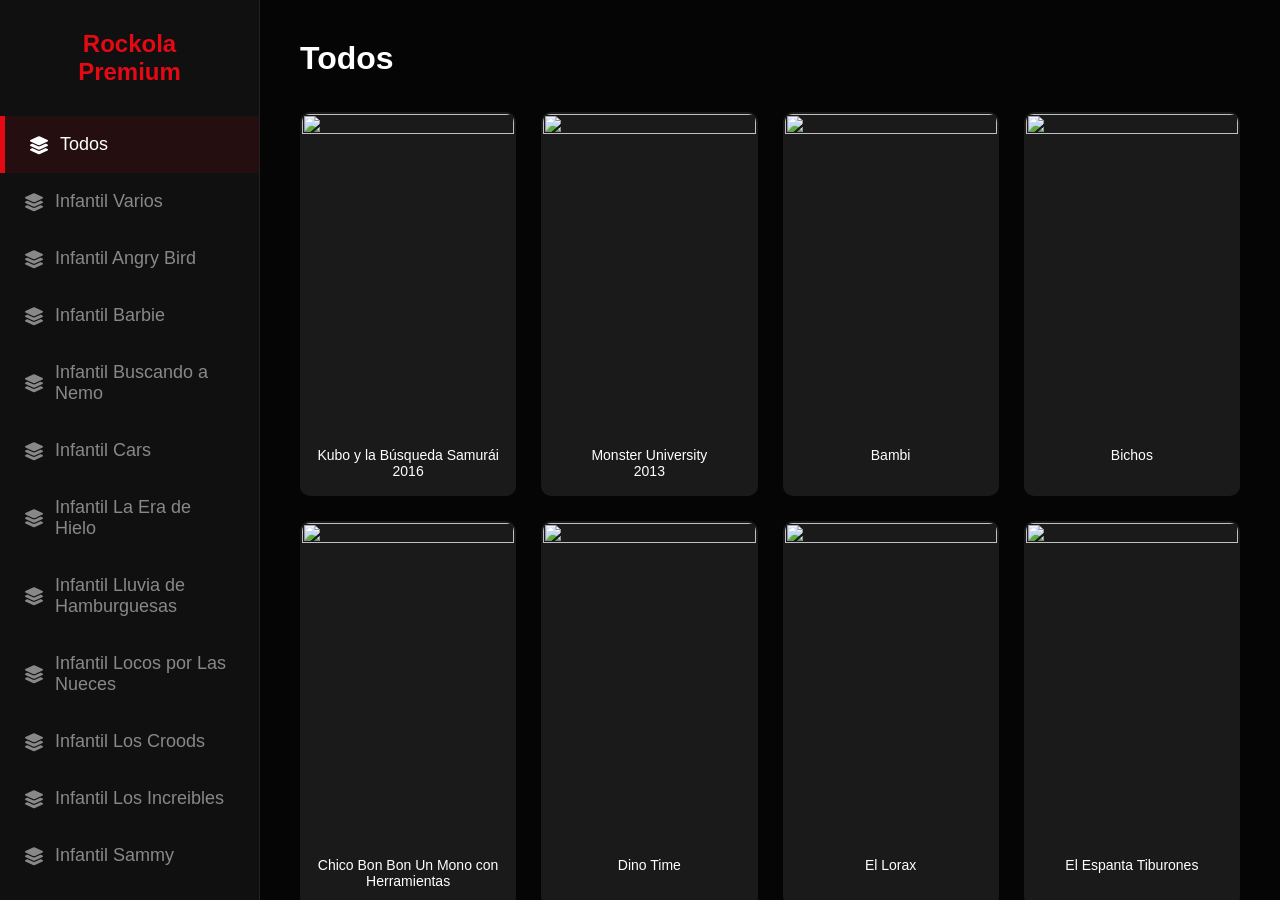
==== index11.html @ 55b669f0 "Add files via upload Se sube la version 11" ====
<!DOCTYPE html>
<html lang="es">
<head>
    <meta charset="UTF-8">
    <meta name="viewport" content="width=device-width, initial-scale=1.0">
    <title>Rockola Premium 2026</title>	
    <link rel="stylesheet" href="https://cdnjs.cloudflare.com/ajax/libs/font-awesome/6.0.0-beta3/css/all.min.css">
    <style>
        :root {
            --primary: #e50914;
            --bg: #050505;
            --sidebar-bg: #101010;
            --text: #ffffff;
        }

        * { margin: 0; padding: 0; box-sizing: border-box; font-family: 'Segoe UI', sans-serif; }
        body { background-color: var(--bg); color: var(--text); display: flex; overflow: hidden; }

        /* --- SIDEBAR --- */
        .sidebar {
            width: 260px; height: 100vh; background: var(--sidebar-bg);
            position: fixed; left: 0; top: 0; display: flex; flex-direction: column;
            border-right: 1px solid #222; overflow-y: auto; z-index: 10;
        }
        .logo { padding: 30px; font-size: 24px; font-weight: 900; color: var(--primary); text-align: center; }
        .categoria-item {
            padding: 18px 25px; cursor: pointer; color: #888; transition: 0.3s;
            display: flex; align-items: center; gap: 12px; font-size: 18px;
        }
        .categoria-item:hover, .categoria-item.activa {
            color: #fff; background: rgba(225, 9, 20, 0.1); border-left: 5px solid var(--primary);
        }

        /* --- MAIN --- */
        .main-content { margin-left: 260px; flex-grow: 1; padding: 40px; height: 100vh; overflow-y: auto; }
        .rejilla { display: grid; grid-template-columns: repeat(auto-fill, minmax(200px, 1fr)); gap: 25px; }
        .peli-card { 
            background: #1a1a1a; border-radius: 10px; overflow: hidden; 
            cursor: pointer; transition: 0.3s; border: 2px solid transparent;
        }
        .peli-card:hover { transform: scale(1.05); border-color: var(--primary); }
        .peli-card img { width: 100%; aspect-ratio: 2/3; object-fit: cover; }

        /* --- REPRODUCTOR --- */
        .reproductor-wrap {
            position: fixed; inset: 0; background: #000; z-index: 9999;
            display: none; justify-content: center; align-items: center;
        }
        #video-element { width: 100%; height: 100%; object-fit: contain; }

        /* Overlay de UI */
        .ui-overlay {
            position: absolute; inset: 0;
            background: linear-gradient(to top, rgba(0,0,0,0.8) 0%, transparent 40%, transparent 60%, rgba(0,0,0,0.6) 100%);
            opacity: 0; transition: opacity 0.5s ease; pointer-events: none;
        }
        .reproductor-wrap.show-ui .ui-overlay { opacity: 1; pointer-events: auto; }

        /* BOTONES UI */
        .btn-x {
            position: absolute; top: 40px; right: 50px;
            background: rgba(255,255,255,0.1); border: 2px solid rgba(255,255,255,0.4);
            color: white; width: 70px; height: 70px; border-radius: 50%;
            font-size: 30px; cursor: pointer; display: flex; align-items: center; justify-content: center;
        }
        .bottom-controls-bar { position: absolute; bottom: 40px; left: 50px; right: 50px; }
        .btn-play-pause { background: none; border: none; color: white; font-size: 60px; cursor: pointer; }
        .seek-bar { width: 100%; height: 10px; accent-color: var(--primary); cursor: pointer; }

        /* MENSAJE DE ERROR Y CARGA */
        #status-msg {
            position: absolute;
            background: rgba(0,0,0,0.8);
            padding: 20px 40px;
            border-radius: 10px;
            border: 2px solid var(--primary);
            color: white;
            font-size: 20px;
            text-align: center;
            display: none; /* Oculto por defecto */
            z-index: 10000;
        }
        .fa-spin { margin-bottom: 15px; display: block; font-size: 40px; color: var(--primary); }

        @media (max-width: 1024px) {
            .sidebar { width: 80px; }
            .sidebar span, .logo { display: none; }
            .main-content { margin-left: 80px; }
        }
    </style>
</head>
<body>

    <nav class="sidebar">
        <div class="logo">Rockola Premium</div>
        <ul id="menu-cats"></ul>
    </nav>

    <main class="main-content">
        <h1 id="seccion-txt" style="margin-bottom: 35px;">Películas</h1>
        <div class="rejilla" id="peli-grid"></div>
    </main>

    <div class="reproductor-wrap" id="player-box">
        <div id="status-msg">
            <i class="fas fa-spinner fa-spin" id="icon-status"></i>
            <span id="txt-status">Cargando película...</span>
        </div>

        <video id="video-element"></video>
        
        <div class="ui-overlay">
            <button class="btn-x" id="close-peli"><i class="fas fa-times"></i></button>
            <div class="bottom-controls-bar">
                <input type="range" class="seek-bar" id="seek-bar" value="0">
                <div style="display: flex; align-items: center; margin-top: 15px;">
                    <button class="btn-play-pause" id="master-play"><i class="fas fa-pause"></i></button>
                    <span id="peli-title-display" style="margin-left: 30px; font-size: 22px; opacity: 0.8;"></span>
                </div>
            </div>
        </div>
    </div>

    <script>
	
		const movies = [
		  { cat: 'Infantil Varios', title: 'Kubo y la Búsqueda Samurái<br>2016',
			thumb: 'https://m.media-amazon.com/images/M/MV5BZTY0NDEyNzAtODc5Yy00ZDhhLTgxMTctMjg4YTM3ZDhiYjY0XkEyXkFqcGc@._V1_.jpg', 
			url: 'https://archive.org/download/4ba-07df-84fb-131753bc-8c-4b-1a-235473ac-755c-51842e-0d-7c-9a-94334e-5face-29c-3/4ba07df84fb131753bc8c4b1a235473ac755c51842e0d7c9a94334e5face29c3.mp4'
		  }	
		 ,{ cat: 'Infantil Varios', title: 'Monster University<br>2013', 
			thumb: 'https://m.media-amazon.com/images/M/MV5BNzkxMzBhMDUtMmVmNy00MWEzLWIyYjItYmYzOGZlNDEyYWE1XkEyXkFqcGc@._V1_.jpg', 
			url: 'https://archive.org/download/5507f-7c-7c-144f-95f-280ae-07b-36e-67162-1080p_202507/5507f7c7c144f95f280ae07b36e67162-1080p.mp4'
		  }	 		
		 ,{ cat: 'Infantil Varios', title: 'Bambi', 
			thumb: 'https://blogger.googleusercontent.com/img/b/R29vZ2xl/AVvXsEjuuFcuDnPQiCfEwmRSSsdtOcFdI6-H6khZepIQL-f2fVMFEh8T0DlGR0RLMo-8aSKMmxAyQQAQEDT5Nc8uZ4qEIp20nOROwfPYbe1yOpPufOEzSBRsEU3JxPXlglLFOAT8dYIWS2SAmeGQk1yxESZiNiBL1TWJpNjGPJSJl2uoCPQD94NYT1Nmb_Ml/s1145/Bambi%201.jpg', 
			url: 'https://ia800400.us.archive.org/29/items/lluvia-de-hamburguesas-2_202306/BAMBI%201.mp4'
		  }	 
		 ,{ cat: 'Infantil Varios', title: 'Bichos', 
			thumb: 'https://m.media-amazon.com/images/M/MV5BMzRmZmZkZjctMmJiOS00MTFiLTg2YmUtY2E3ZjZiZjA2MzA0XkEyXkFqcGc@._V1_.jpg', 
			url: 'https://ia800400.us.archive.org/29/items/lluvia-de-hamburguesas-2_202306/BICHOS.mp4'
		  }	  
		 ,{ cat: 'Infantil Varios', title: 'Chico Bon Bon Un Mono con Herramientas', 
			thumb: 'https://m.media-amazon.com/images/M/MV5BMGJlOWFkMGItMWUzMi00ZjU1LWE3OWQtNjkzMDYwOTgzY2JmXkEyXkFqcGc@._V1_.jpg', 
			url: 'https://ia800400.us.archive.org/29/items/lluvia-de-hamburguesas-2_202306/CHICO%20BOM%20BOM.mp4'
		  }	  	  
		 ,{ cat: 'Infantil Varios', title: 'Dino Time', 
			thumb: 'https://m.media-amazon.com/images/M/MV5BMTYzOTM3NjY4MF5BMl5BanBnXkFtZTcwMzMzMDY2OA@@._V1_.jpg', 
			url: 'https://ia800400.us.archive.org/29/items/lluvia-de-hamburguesas-2_202306/DINO%20TIME.mp4'
		  }	  	  
		 ,{ cat: 'Infantil Varios', title: 'El Lorax', 
			thumb: 'https://m.media-amazon.com/images/M/MV5BYTRhYTBkNjgtOTVjNi00OTZmLWJlMWYtNWRkZDJiMmVmMDEwXkEyXkFqcGc@._V1_.jpg', 
			url: 'https://ia800400.us.archive.org/29/items/lluvia-de-hamburguesas-2_202306/EL%20LORAX.mp4'
		  }
		 ,{ cat: 'Infantil Varios', title: 'El Espanta Tiburones', 
			thumb: 'https://m.media-amazon.com/images/M/MV5BMTMxMjY0NzE2M15BMl5BanBnXkFtZTcwNTc3ODcyMw@@._V1_.jpg', 
			url: 'https://ia800400.us.archive.org/29/items/lluvia-de-hamburguesas-2_202306/ESPANTATIBURONES.mp4'
		  }	  	  
		 ,{ cat: 'Infantil Varios', title: 'Ferdinand', 
			thumb: 'https://m.media-amazon.com/images/M/MV5BMjI4Mjk0NzQwOF5BMl5BanBnXkFtZTgwNjg3MjI2MjI@._V1_.jpg', 
			url: 'https://ia800400.us.archive.org/29/items/lluvia-de-hamburguesas-2_202306/FERDINAND.mp4'
		  }	  	  
		 ,{ cat: 'Infantil Varios', title: 'Intensamente', 
			thumb: 'https://m.media-amazon.com/images/M/MV5BMTk4ZDdmMjYtNzE4Zi00NjhjLThkY2ItYTc4NDY5MzQzNWRkXkEyXkFqcGc@._V1_.jpg', 
			url: 'https://ia800400.us.archive.org/29/items/lluvia-de-hamburguesas-2_202306/INTENSAMENTE.mp4'
		  }	  	  
		 ,{ cat: 'Infantil Varios', title: 'Jorge El Curioso', 
			thumb: 'https://m.media-amazon.com/images/M/MV5BNmJlNjIxMjItODliMC00MjYzLWEyMGItZTA2MGM2YjgxMDlmXkEyXkFqcGc@._V1_.jpg', 
			url: 'https://ia800400.us.archive.org/29/items/lluvia-de-hamburguesas-2_202306/JORGE%20EL%20CURIOSO.mp4'
		  }	  	  
		 ,{ cat: 'Infantil Varios', title: 'Juego de Gemelas', 
			thumb: 'https://m.media-amazon.com/images/M/MV5BNDhiZTA1YTgtNmZkMi00ZWY5LTg3MzEtOTk0YzkxNDJjMWQ0XkEyXkFqcGc@._V1_.jpg', 
			url: 'https://ia800400.us.archive.org/29/items/lluvia-de-hamburguesas-2_202306/JUEGO%20DE%20GEMELAS.mp4'
		  }	  	  
		 ,{ cat: 'Infantil Varios', title: 'Klara Y El ladrón de Manzanas', 
			thumb: 'https://m.media-amazon.com/images/M/MV5BZmI0YTExNDItODVkOC00MjY2LTllMDEtYThlNzAzNDdkNGUyXkEyXkFqcGc@._V1_.jpg', 
			url: 'https://ia800400.us.archive.org/29/items/lluvia-de-hamburguesas-2_202306/KLARA%20LA%20VACA%20CUIDADORA%20DE%20MANZANAS.mp4'
		  }	  	
		 ,{ cat: 'Infantil Varios', title: 'La Familia del Futuro', 
			thumb: 'https://m.media-amazon.com/images/M/MV5BOTI0ZDkwYWUtNjQxOC00YTM1LTk3ODUtZDQ0YjhiYTI1ZDg1XkEyXkFqcGc@._V1_.jpg', 
			url: 'https://ia800400.us.archive.org/29/items/lluvia-de-hamburguesas-2_202306/LA%20FAMILIA%20DEL%20FUTURO.mp4'
		  }	  	  
		 ,{ cat: 'Infantil Varios', title: 'El Ritmo de la Selva', 
			thumb: 'https://m.media-amazon.com/images/M/MV5BODNhMWQ4ZTAtZDEzZi00YTdjLThkYzMtMTdhNzhkNWVkY2ZlXkEyXkFqcGc@._V1_.jpg', 
			url: 'https://ia800400.us.archive.org/29/items/lluvia-de-hamburguesas-2_202306/LA%20JUNGLA.mp4'
		  }
		 ,{ cat: 'Infantil Varios', title: 'La Vida Secreta de tus Mascotas',
			thumb: 'https://m.media-amazon.com/images/M/MV5BMjIzMzA1OTkzNV5BMl5BanBnXkFtZTgwODE3MjM4NzE@._V1_.jpg', 
			url: 'https://ia800400.us.archive.org/29/items/lluvia-de-hamburguesas-2_202306/LA%20VIDA%20SECRETA%20DE%20MIS%20MASCOTAS.mp4'
		  }	  	  
		 ,{ cat: 'Infantil Varios', title: 'Lejos del Arbol', 
			thumb: 'https://m.media-amazon.com/images/M/MV5BYTZlYjE0ODAtMGUwMy00N2EyLWFjZDUtODIzNDdmNWQ4ZWMyXkEyXkFqcGc@._V1_.jpg', 
			url: 'https://ia800400.us.archive.org/29/items/lluvia-de-hamburguesas-2_202306/LEJOS%20DEL%20ARBOL.mp4'
		  }	  	  
		 ,{ cat: 'Infantil Varios', title: 'Los Tipos Malos', 
			thumb: 'https://m.media-amazon.com/images/M/MV5BMWMxZGY3OTMtMmJhNy00YWM0LTg4Y2EtMDI2MDM5Mjk5NzgwXkEyXkFqcGc@._V1_.jpg', 
			url: 'https://ia800400.us.archive.org/29/items/lluvia-de-hamburguesas-2_202306/LOS%20TIPOS%20MALOS.mp4'
		  }	  	  
		 ,{ cat: 'Infantil Varios', title: 'Norman del Norte', 
			thumb: 'https://m.media-amazon.com/images/M/MV5BNTFmNWNjZjAtNTE4Mi00YTZlLTk1NGMtMTUwY2EwYWI5NGYyXkEyXkFqcGc@._V1_.jpg', 
			url: 'https://ia800400.us.archive.org/29/items/lluvia-de-hamburguesas-2_202306/NORM%20DEL%20NORTE.mp4'
		  }	  	  
		 ,{ cat: 'Infantil Varios', title: 'Ozzy Rapido y Peludo', 
			thumb: 'https://m.media-amazon.com/images/M/MV5BZjkyNzlmNDctODBiMy00MDhmLTlmYTktZjI3MzZmNjYzODhmXkEyXkFqcGc@._V1_.jpg', 
			url: 'https://ia800400.us.archive.org/29/items/lluvia-de-hamburguesas-2_202306/OZZY%20RAPIDO%20Y%20PELUDO.mp4'
		  }	  	  
		 ,{ cat: 'Infantil Varios', title: 'Pajaritos a Volar', 
			thumb: 'https://m.media-amazon.com/images/M/MV5BMDMyODMyMTQtMDdlZi00N2YyLWJiNzUtMTQwMzZjZThiNDBiXkEyXkFqcGc@._V1_.jpg', 
			url: 'https://ia800400.us.archive.org/29/items/lluvia-de-hamburguesas-2_202306/PAJARITOS%20A%20VOLAR.mp4'
		  }	  	  
		 ,{ cat: 'Infantil Varios', title: 'Patos!', 
			thumb: 'https://m.media-amazon.com/images/M/MV5BMDBhNGQwN2UtZDI4NS00ZjFjLWE5NTEtOGRmYzVlNjUyNDMzXkEyXkFqcGc@._V1_.jpg', 
			url: 'https://ia800400.us.archive.org/29/items/lluvia-de-hamburguesas-2_202306/PATO%20PATO%20GANZO.mp4'
		  }	  	  
		 ,{ cat: 'Infantil Varios', title: 'Ratatoiulle', 
			thumb: 'https://m.media-amazon.com/images/M/MV5BMTMzODU0NTkxMF5BMl5BanBnXkFtZTcwMjQ4MzMzMw@@._V1_.jpg', 
			url: 'https://ia800400.us.archive.org/29/items/lluvia-de-hamburguesas-2_202306/RATATOIULLE.mp4'
		  }	 
		 ,{ cat: 'Infantil Varios', title: 'Goofy La Pelicula', 
			thumb: 'https://m.media-amazon.com/images/M/MV5BYzdlNGIwOGItMTA2Zi00MTQ3LTkxMTctYmNjZjZlMjQ5MjRjXkEyXkFqcGc@._V1_.jpg', 
			url: 'https://archive.org/download/2074-goofy-la-pelicula-1995-d-s-spa-eng-v_20240418/2074-Goofy%20La%20Pelicula%20%281995%29%20D%20S%20spa%20eng%20v.mkv'
		  }	  
		 ,{ cat: 'Infantil Varios', title: 'Ricky Ricón', 
			thumb: 'https://m.media-amazon.com/images/M/MV5BOTQxMmE0YWQtYjk3OS00ZmFmLWFjMWUtMDJhZDY0ZDViNGIxXkEyXkFqcGc@._V1_.jpg', 
			url: 'https://archive.org/download/ricky-ricon-1994/Ricky%20Ric%C3%B3n%20%281994%29.mp4'
		  }
		 ,{ cat: 'Infantil Varios', title: 'Cigüeñas',
			thumb: 'https://m.media-amazon.com/images/M/MV5BZjQyMjYzNDQtM2RiZi00ZGE0LThkZWEtYzQyMzc0YTdjNDljXkEyXkFqcGc@._V1_.jpg', 
			url: 'https://archive.org/download/00070_202211/00070.mp4'
		  }	  	  
		 ,{ cat: 'Infantil Varios', title: 'La Oveja Shaun - El Cordero', 
			thumb: 'https://m.media-amazon.com/images/M/MV5BZmYxYWRmODAtMWEzNC00MTAxLTkyN2EtMTM1YmE2YzAwNmQxXkEyXkFqcGc@._V1_.jpg', 
			url: 'https://archive.org/download/shaun-en-el-espacio-farmageddon-2019/La%20oveja%20Shaun%20-%20El%20Cordero%20%282015%29.mp4'
		  }	  	  
		 ,{ cat: 'Infantil Varios', title: 'Las Aventuras de Peabody y Sherman', 
			thumb: 'https://m.media-amazon.com/images/M/MV5BZWMyODZlZTktNWE0Ny00YzUzLWFkOTQtZjFjYjA5ZWMyZmU0XkEyXkFqcGc@._V1_.jpg', 
			url: 'https://archive.org/download/00993_20221121/00993.mp4'
		  }	  
		 ,{ cat: 'Infantil Varios', title: 'Una Ratoncita Valiente', 
			thumb: 'https://m.media-amazon.com/images/M/MV5BNzFjYzgxYmItYmI1OC00NWM5LWFmYWEtNDRiYmZiN2U4MzZhXkEyXkFqcGc@._V1_.jpg', 
			url: 'https://archive.org/download/la-ratoncita-valiente-1982-espanol-latino/La%20Ratoncita%20Valiente%20%281982%29%20Espa%C3%B1ol%20Latino.mp4'
		  }
			,{ cat: 'Infantil Varios', title: 'UP Una Aventura de Altura', 
			thumb: 'https://m.media-amazon.com/images/M/MV5BNmI1ZTc5MWMtMDYyOS00ZDc2LTkzOTAtNjQ4NWIxNjYyNDgzXkEyXkFqcGc@._V1_.jpg', 
			url: 'https://ia800400.us.archive.org/29/items/lluvia-de-hamburguesas-2_202306/UP-%20UNA%20AVENTURA%20DE%20ALTURA.mp4'
		  }	  	  
			,{ cat: 'Infantil Varios', title: 'Vacas Vaqueras', 
			thumb: 'https://m.media-amazon.com/images/M/MV5BOTkzNDNmNDktNjAwOS00NmI5LWJkM2YtODYyMjE4ZTcwODQ2XkEyXkFqcGc@._V1_.jpg', 
			url: 'https://ia800400.us.archive.org/29/items/lluvia-de-hamburguesas-2_202306/VACAS%20VAQUERAS.mp4'
		  }	  	  
			 ,{ cat: 'Infantil Varios', title: 'Zootopia', 
			thumb: 'https://m.media-amazon.com/images/M/MV5BMGNjNDRhOTctZjU2OS00ODBkLWFkZWEtMjI4ZWQ4MTllMTFiXkEyXkFqcGc@._V1_.jpg', 
			url: 'https://ia800400.us.archive.org/29/items/lluvia-de-hamburguesas-2_202306/ZOOTOPIA.mp4'
		  }
		 ,{ cat: 'Infantil Varios', title: 'El Libro de la Vida', 
			thumb: 'https://m.media-amazon.com/images/M/MV5BODM1OTRjYjktZjU5Zi00M2Y2LTgxZTctODEwMzAyZDdmNTBjXkEyXkFqcGc@._V1_.jpg', 
			url: 'https://archive.org/download/el-libro-de-la-vida_202205/El%20Libro%20de%20la%20Vida.mp4'
		  }	  
		 ,{ cat: 'Infantil Varios', title: 'Street Fighter Alpha', 
			thumb: 'https://m.media-amazon.com/images/M/MV5BMTg0MjIyODIxNF5BMl5BanBnXkFtZTcwMTQ1OTAzMQ@@._V1_.jpg', 
			url: 'https://archive.org/download/sfa-1/SFA1.mp4'
		  }	  
		 ,{ cat: 'Infantil Varios', title: 'Street Fighter II: The Animated Movie', 
			thumb: 'https://m.media-amazon.com/images/M/MV5BMTVmY2I1YjctMDMwMS00OWFmLWFiNDktMTk2ZDljZDIzYTg4XkEyXkFqcGc@._V1_.jpg', 
			url: 'https://archive.org/download/street-fighter-2_202404/1_5096039436131500955.mp4'
		  }	  
		 ,{ cat: 'Infantil Varios', title: 'Minion Nace un Villano', 
			thumb: 'https://m.media-amazon.com/images/M/MV5BNjU2OTc3NjMtNzcxYi00ODAwLWFkZTAtNzQyMzkzMTgzYzI4XkEyXkFqcGc@._V1_.jpg', 
			url: 'https://archive.org/download/minions.-nace.-un.-villano.-1080p.-dual-latino._202401/Minions.%20Nace.Un.Villano.1080p.Dual-Latino..mp4'
		  }
		 ,{ cat: 'Infantil Varios', title: 'Megamente',
			thumb: 'https://m.media-amazon.com/images/M/MV5BMTE2YzI0ZmQtZGNiMC00NjY2LTg3ODktNDFlOTc4MmJjOGFjXkEyXkFqcGc@._V1_.jpg',
			url: 'https://archive.org/download/megamente_2010_1080p/Megamente.2010.1080p.mkv'
		 }
		  
		 ,{ cat: 'Infantil Angry Bird', title: 'Angry Bird 1', 
			thumb: 'https://m.media-amazon.com/images/M/MV5BNjRlNmIxN2ItMDE4NS00NTM2LTllNTEtNzAwZTIzZmE0YzA2XkEyXkFqcGc@._V1_.jpg', 
			url: 'https://ia800400.us.archive.org/29/items/lluvia-de-hamburguesas-2_202306/ANGRY%20BIRDS%201.mp4' 
		  }
		 ,{ cat: 'Infantil Angry Bird', title: 'Angry Bird 2', 
			thumb: 'https://m.media-amazon.com/images/M/MV5BMzJmZTY2ZTktZDVlYy00Y2VjLWJiZjMtMmUzZDVhOGU4NjdiXkEyXkFqcGc@._V1_.jpg', 
			url: 'https://ia800400.us.archive.org/29/items/lluvia-de-hamburguesas-2_202306/ANGRY%20BIRDS%202.mp4' 
		  }
		 ,{ cat: 'Infantil Barbie', title: 'Barbie Cascanueces', 
			thumb: 'https://m.media-amazon.com/images/M/MV5BZTE0OWE5ZTctM2U2YS00MWQyLWFkODAtMjI3Mzg0MWY3ZmQ5XkEyXkFqcGc@._V1_.jpg', 
			url: 'https://ia800400.us.archive.org/29/items/lluvia-de-hamburguesas-2_202306/BARBIE%20CASCANUECES.mp4'
		  }	  	  
		 ,{ cat: 'Infantil Barbie', title: 'Barbie En Busca de Perritos', 
			thumb: 'https://m.media-amazon.com/images/M/MV5BYTgyNGYwMTUtY2I5OC00YTUwLWEwZjctN2ZmZjliODg5Yzc1XkEyXkFqcGc@._V1_.jpg', 
			url: 'https://ia800400.us.archive.org/29/items/lluvia-de-hamburguesas-2_202306/BARBIE%20EN%20BUSCA%20DE%20PERRITOS.mp4'
		  }	  
		 ,{ cat: 'Infantil Barbie', title: 'Barbie Escuela de Princesas', 
			thumb: 'https://m.media-amazon.com/images/M/MV5BMmM5MjNjNzUtZDdlMC00MDU4LWE3MjEtN2EyYWU4ZWUxZTgyXkEyXkFqcGc@._V1_.jpg', 
			url: 'https://ia800400.us.archive.org/29/items/lluvia-de-hamburguesas-2_202306/BARBIE%20ESCUELA%20DE%20PRINCESAS.mp4'
		  }	  	  
		 ,{ cat: 'Infantil Barbie', title: 'Barbie Princesa y la Plebeya', 
			thumb: 'https://m.media-amazon.com/images/M/MV5BYjQxYjg4NTktZDQ2Mi00YTZhLTlkMDAtMGYyNGIxNjRjZTg0XkEyXkFqcGc@._V1_.jpg', 
			url: 'https://ia800400.us.archive.org/29/items/lluvia-de-hamburguesas-2_202306/BARBIE%20LA%20PRINCESA%20Y%20LA%20PLEBEYA.mp4'
		  }	  	  
		 ,{ cat: 'Infantil Barbie', title: 'Barbie Princesa de las Islas', 
			thumb: 'https://m.media-amazon.com/images/M/MV5BZDljMjhlOTAtM2NmMC00OThmLTk3OTItYmE1NDM3ZDJlMzQxXkEyXkFqcGc@._V1_.jpg', 
			url: 'https://ia800400.us.archive.org/29/items/lluvia-de-hamburguesas-2_202306/BARBIE%20PRINCESA%20DE%20LAS%20ISLAS.mp4'
		  }	  	  
		 ,{ cat: 'Infantil Barbie', title: 'Barbie Pulgarcita', 
			thumb: 'https://m.media-amazon.com/images/M/MV5BNDdjYWQxYzgtOWNhNS00ODhjLWI5ZjAtOGRkNTliMzBmYzZkXkEyXkFqcGc@._V1_.jpg', 
			url: 'https://ia800400.us.archive.org/29/items/lluvia-de-hamburguesas-2_202306/BARBIE%20PULGARCITA.mp4'
		  }	  	  
		 ,{ cat: 'Infantil Barbie', title: 'Barbie El Secreto de las Hadas', 
			thumb: 'https://m.media-amazon.com/images/M/MV5BZjM1NjI1ZTUtYzRkOC00NDE1LTgxZmUtMTgxYTYxMjJhMDZkXkEyXkFqcGc@._V1_.jpg', 
			url: 'https://ia800400.us.archive.org/29/items/lluvia-de-hamburguesas-2_202306/BARBIE%20SECRETO%20DE%20LAS%20HADAS.mp4'
		  }	  	  
		 ,{ cat: 'Infantil Barbie', title: 'Barbie Las Tres Mosqueteras', 
			thumb: 'https://m.media-amazon.com/images/M/MV5BYWQ4MjVhZmYtZGM2OS00Yjg1LWJlZWUtZjUwYzliMzI1M2ZiXkEyXkFqcGc@._V1_.jpg', 
			url: 'https://ia800400.us.archive.org/29/items/lluvia-de-hamburguesas-2_202306/BARBIE%20TRES%20MOSQUETERAS.mp4'
		  }	  	  
		 ,{ cat: 'Infantil Barbie', title: 'Barbie Una Aventura Espacial', 
			thumb: 'https://m.media-amazon.com/images/M/MV5BMjI3NDUyYmMtODNjMS00MGU5LTk5MTktNTY5NmIzMzA4MjIwXkEyXkFqcGc@._V1_.jpg', 
			url: 'https://ia800400.us.archive.org/29/items/lluvia-de-hamburguesas-2_202306/BARBIE%20UN%20AVENTURA%20ESPACIAL.mp4'
		  }	  	  
		 ,{ cat: 'Infantil Barbie', title: 'Barbie Una Aventura de Caballos', 
			thumb: 'https://m.media-amazon.com/images/M/MV5BMWJhYjRkYjMtMTUxNC00NmYyLTk3NDgtY2ZhNDg0NDYxYmUxXkEyXkFqcGc@._V1_.jpg', 
			url: 'https://ia800400.us.archive.org/29/items/lluvia-de-hamburguesas-2_202306/BARBIE%20UNA%20AVENTURA%20DE%20CABALLOS.mp4'
		  }	  	  
		 ,{ cat: 'Infantil Barbie', title: 'Barbie Y las Doce Princesas Bailarinas', 
			thumb: 'https://m.media-amazon.com/images/M/MV5BMmVkNDNiMmUtYzU0NS00ODdhLThmMGItMDEwMjUzNWNlMTY1XkEyXkFqcGc@._V1_.jpg', 
			url: 'https://ia800400.us.archive.org/29/items/lluvia-de-hamburguesas-2_202306/BARBIE%20Y%20LAS%20DOCE%20PRINCESAS%20BAILARINAS.mp4'
		  }	  	  	  
		 ,{ cat: 'Infantil Buscando a Nemo', title: 'Buscando a Nemo', 
			thumb: 'https://m.media-amazon.com/images/M/MV5BMTFiMjA0NjAtZTEwYS00MWRiLWI3MGEtMDlkZGY1MDQ4NjhiXkEyXkFqcGc@._V1_.jpg', 
			url: 'https://ia800400.us.archive.org/29/items/lluvia-de-hamburguesas-2_202306/BUSCANDO%20A%20NEMO.mp4'
		  }	  	  
		 ,{ cat: 'Infantil Buscando a Nemo', title: 'Buscando a Dory', 
			thumb: 'https://m.media-amazon.com/images/M/MV5BOTc3ZjNkMjctOTY4Zi00MjM3LWJjZTktMGRkYTFlYTMxY2MyXkEyXkFqcGc@._V1_.jpg', 
			url: 'https://ia800400.us.archive.org/29/items/lluvia-de-hamburguesas-2_202306/BUSCANDO%20A%20DORY.mp4'
		  }	  	  	  
		//     ,{ cat: 'Infantil Cars', title: 'Cars 1', 
		//		thumb: 'https://m.media-amazon.com/images/M/MV5BMTg5NzY0MzA2MV5BMl5BanBnXkFtZTYwNDc3NTc2._V1_.jpg', 
		//		url: ''
		//	  }
		 ,{ cat: 'Infantil Cars', title: 'Cars 2', 
			thumb: 'https://m.media-amazon.com/images/M/MV5BMTUzNTc3MTU3M15BMl5BanBnXkFtZTcwMzIxNTc3NA@@._V1_.jpg', 
			url: 'https://ia800400.us.archive.org/29/items/lluvia-de-hamburguesas-2_202306/CARS%202.mp4'
		  }
		 ,{ cat: 'Infantil Cars', title: 'Cars 3', 
			thumb: 'https://m.media-amazon.com/images/M/MV5BZTEyMTJjMzUtYTcyOC00OGVhLWE4YWUtYzM3YWM1Y2JiMzQzXkEyXkFqcGc@._V1_.jpg', 
			url: 'https://ia800400.us.archive.org/29/items/lluvia-de-hamburguesas-2_202306/CARS%203.mp4'
		  }	  	  
		 ,{ cat: 'Infantil La Era de Hielo', title: 'La Era de Hielo 1', 
			thumb: 'https://m.media-amazon.com/images/M/MV5BZTQ4OWZlOWMtYmZlMS00ZjlmLTk4NzAtMGFlYmQxNjRmMDVkXkEyXkFqcGc@._V1_.jpg', 
			url: 'https://ia800400.us.archive.org/29/items/lluvia-de-hamburguesas-2_202306/LA%20ERA%20DE%20HIELO%201.mp4'
		  }	  	  
		 ,{ cat: 'Infantil La Era de Hielo', title: 'La Era de Hielo 2 El Deshielo', 
			thumb: 'https://m.media-amazon.com/images/M/MV5BZmFjNGE2NmYtYjA1Ni00N2QzLTk2MGYtZjBkZjNiNzc3NDhkXkEyXkFqcGc@._V1_.jpg', 
			url: 'https://ia800400.us.archive.org/29/items/lluvia-de-hamburguesas-2_202306/LA%20ERA%20DE%20HIELO%202.mp4'
		  }	  	  
		 ,{ cat: 'Infantil La Era de Hielo', title: 'La Era de Hielo 3 El Origen de los Dinosaurios', 
			thumb: 'https://mx.web.img3.acsta.net/pictures/20/10/21/20/18/4455162.jpg', 
			url: 'https://ia800400.us.archive.org/29/items/lluvia-de-hamburguesas-2_202306/LA%20ERA%20DE%20HIELO%203.mp4'
		  }	  	  
		 ,{ cat: 'Infantil La Era de Hielo', title: 'La Era de Hielo 4 La Formación de Continentes', 
			thumb: 'https://m.media-amazon.com/images/M/MV5BYmFiMmU3NDctMWJmYy00YjM1LWJkNzItNzk3OGE5NTBmMzg4XkEyXkFqcGc@._V1_.jpg', 
			url: 'https://ia800400.us.archive.org/29/items/lluvia-de-hamburguesas-2_202306/LA%20ERA%20DE%20HIELO%204%20LA%20DERIVA%20CONTINENTAL.mp4'
		  }	  	  
		 ,{ cat: 'Infantil La Era de Hielo', title: 'La Era de Hielo 5 Choque de Mundos', 
			thumb: 'https://m.media-amazon.com/images/M/MV5BMDYyMGJhYmEtYzMzYi00YmJiLWFjMmItODMyMTRhNzg1OGNkXkEyXkFqcGc@._V1_.jpg', 
			url: 'https://ia800400.us.archive.org/29/items/lluvia-de-hamburguesas-2_202306/LA%20ERA%20DE%20HIELO%205.mp4'
		  }	  	  
		 ,{ cat: 'Infantil La Era de Hielo', title: 'La Era de Hielo La Gran Busqueda de Pascua', 
			thumb: 'https://m.media-amazon.com/images/M/MV5BMTBkOTUyNzUtYjU4OC00ZjU4LWExZmItZjNjYWFhYmRiNDAyXkEyXkFqcGc@._V1_.jpg', 
			url: 'https://ia800400.us.archive.org/29/items/lluvia-de-hamburguesas-2_202306/LA%20ERA%20DE%20HIELO%20LA%20GRAN%20BUSQUEDA%20DE%20PASCUA.mp4'
		  }	  	  
		 ,{ cat: 'Infantil La Era de Hielo', title: 'La Era de Hielo Una Navidad Tamaño Mamut', 
			thumb: 'https://m.media-amazon.com/images/M/MV5BYTljZmYwNTgtMzlkNC00NTBiLWE5NWEtODc5ZjMyZTUwNTNlXkEyXkFqcGc@._V1_.jpg', 
			url: 'https://ia800400.us.archive.org/29/items/lluvia-de-hamburguesas-2_202306/LA%20ERA%20DE%20HIELO%20UNA%20NAVIDAD%20TAMAÑO%20MAMUT.mp4'
		  }	  	  
		 ,{ cat: 'Infantil Lluvia de Hamburguesas', title: 'Lluvia de Hamburguesas 1', 
			thumb: 'https://m.media-amazon.com/images/M/MV5BOGZjZTcwYmYtMTI0Zi00ZmE3LThjMmItYmM4NWUzZDcyMDAyXkEyXkFqcGc@._V1_.jpg', 
			url: 'https://ia800400.us.archive.org/29/items/lluvia-de-hamburguesas-2_202306/LLUVIA%20DE%20HAMBURGUESAS%201.mp4'
		  }	  	  
		 ,{ cat: 'Infantil Lluvia de Hamburguesas', title: 'Lluvia de Hamburguesas 2', 
			thumb: 'https://m.media-amazon.com/images/M/MV5BMGNhY2NiZWYtYmI4Ny00Nzk0LWE5ZWMtODU2NDUyMGI4NTQ3XkEyXkFqcGc@._V1_.jpg', 
			url: 'https://ia800400.us.archive.org/29/items/lluvia-de-hamburguesas-2_202306/LLUVIA%20DE%20HAMBURGUESAS%202.mp4' 
		  }	  	  
		 ,{ cat: 'Infantil Locos por Las Nueces', title: 'Locos por Las Nueces 1', 
			thumb: 'https://m.media-amazon.com/images/M/MV5BMGY5Yzk4OGYtY2QzNy00ZTA0LWJhMTYtODAzZDM5OGUyOTBhXkEyXkFqcGc@._V1_.jpg', 
			url: 'https://ia800400.us.archive.org/29/items/lluvia-de-hamburguesas-2_202306/LOCOS%20POR%20LAS%20NUECES%201.mp4'
		  }	  	  
		 ,{ cat: 'Infantil Locos por Las Nueces', title: 'Locos por Las Nueces 2', 
			thumb: 'https://m.media-amazon.com/images/M/MV5BMDNhYzIxNGItZWIwMC00MzdmLWE0YTUtNzZmMzVmNGY4MGQyXkEyXkFqcGc@._V1_.jpg', 
			url: 'https://ia800400.us.archive.org/29/items/lluvia-de-hamburguesas-2_202306/LOCOS%20POR%20LAS%20NUECES%202.mp4'
		  }	  	  
		 ,{ cat: 'Infantil Los Croods', title: 'Los Croods 1', 
			thumb: 'https://m.media-amazon.com/images/M/MV5BMTcyOTc2OTA1Ml5BMl5BanBnXkFtZTcwOTI1MjkzOQ@@._V1_.jpg', 
			url: 'https://ia800400.us.archive.org/29/items/lluvia-de-hamburguesas-2_202306/LOS%20CROODS%201.mp4'
		  }	  	  
		 ,{ cat: 'Infantil Los Croods', title: 'Los Croods 2', 
			thumb: 'https://m.media-amazon.com/images/M/MV5BYmEyMDcxMWYtNjE4MS00Yjc3LWI3NzYtYWI2YjAzYmVmOTZhXkEyXkFqcGc@._V1_.jpg', 
			url: 'https://ia800400.us.archive.org/29/items/lluvia-de-hamburguesas-2_202306/LOS%20CROODS%202.mp4'
		  }	  	  
		 ,{ cat: 'Infantil Los Increibles', title: 'Los Increibles 1', 
			thumb: 'https://m.media-amazon.com/images/M/MV5BMmJlODRiYzktNTk5OC00YmY3LWEzODQtZmU3MzA5Mjg3YTQ1XkEyXkFqcGc@._V1_.jpg', 
			url: 'https://ia800400.us.archive.org/29/items/lluvia-de-hamburguesas-2_202306/LOS%20INCREIBLES%201.mp4'
		  }	  	  
		 ,{ cat: 'Infantil Los Increibles', title: 'Los Increibles 2', 
			thumb: 'https://m.media-amazon.com/images/M/MV5BMTEzNzY0OTg0NTdeQTJeQWpwZ15BbWU4MDU3OTg3MjUz._V1_.jpg', 
			url: 'https://ia800400.us.archive.org/29/items/lluvia-de-hamburguesas-2_202306/LOS%20INCREIBLES%202.mp4'
		  }	  	   	  
		 ,{ cat: 'Infantil Sammy', title: 'Sammy 1 Y El Pasaje Secreto', 
			thumb: 'https://m.media-amazon.com/images/M/MV5BYjk0MTkwZDEtYzQ0MC00MWU2LWFmOGEtZGU1MTZmNTE1YmI2XkEyXkFqcGc@._V1_.jpg', 
			url: 'https://ia800400.us.archive.org/29/items/lluvia-de-hamburguesas-2_202306/SAMMY%20LA%20TORTUGA%201.mp4'
		  }	  	  
		 ,{ cat: 'Infantil Sammy', title: 'Sammy 2 El Gran Escape', 
			thumb: 'https://m.media-amazon.com/images/M/MV5BMTU5Mjg0NTE5NF5BMl5BanBnXkFtZTgwMTk3NTAxMzE@._V1_.jpg', 
			url: 'https://ia800400.us.archive.org/29/items/lluvia-de-hamburguesas-2_202306/SAMMY%20LA%20TORTUGA%202.mp4'
		  }	  	  
		 ,{ cat: 'Infantil Shrek', title: 'Shrek 1', 
			thumb: 'https://m.media-amazon.com/images/M/MV5BN2FkMTRkNTUtYTI0NC00ZjI4LWI5MzUtMDFmOGY0NmU2OGY1XkEyXkFqcGc@._V1_.jpg', 
			url: 'https://archive.org/download/shrek_202407/Shrek.mp4'
		  }
		 ,{ cat: 'Infantil Shrek', title: 'Shrek 2', 
			thumb: 'https://m.media-amazon.com/images/M/MV5BMzNmNjQ1NmUtNzhiZS00YWE2LTg4N2ItZTA2ODdmOTMwOTQ1XkEyXkFqcGc@._V1_.jpg', 
			url: 'https://archive.org/download/shrek_202407/Shrek%202.mp4'
		  }
		 ,{ cat: 'Infantil Shrek', title: 'Shrek 3', 
			thumb: 'https://m.media-amazon.com/images/M/MV5BOWY0NGIwMTUtNGQ0NS00NjJiLTkxYTYtY2Y5YWZmODI4ZGRlXkEyXkFqcGc@._V1_.jpg', 
			url: 'https://archive.org/download/shrek_202407/Shrek%20Tercero.mp4'
		  }
		 ,{ cat: 'Infantil Shrek', title: 'Shrek 4', 
			thumb: 'https://m.media-amazon.com/images/M/MV5BMTY0OTU1NzkxMl5BMl5BanBnXkFtZTcwMzI2NDUzMw@@._V1_.jpg', 
			url: 'https://archive.org/download/shrek_202407/Shrek%20Para%20Siempre.mp4'
		  }
		 ,{ cat: 'Infantil Madagascar', title: 'Madagascar 1', 
			thumb: 'https://m.media-amazon.com/images/M/MV5BYjk4OGFmZmYtYWE4NC00MzM4LTkwZTItODdhMjk3NTZjMmI5XkEyXkFqcGc@._V1_.jpg', 
			url: 'https://archive.org/download/madagascar.-2005.-dvdrip.-latino.-xvi-d/Madagascar.2005.DVDRip.LATINO.XViD.mp4'
		  }	  
		 ,{ cat: 'Infantil Madagascar', title: 'Madagascar 2', 
			thumb: 'https://m.media-amazon.com/images/M/MV5BMjExMDA4NDcwMl5BMl5BanBnXkFtZTcwODAxNTQ3MQ@@._V1_.jpg', 
			url: 'https://archive.org/download/madagascar.-2005.-dvdrip.-latino.-xvi-d/Madagascar.Escape.2.Africa.2008.DVDRip.LATINO.XViD.mp4'
		  }
		 ,{ cat: 'Infantil Madagascar', title: 'Madagascar 3', 
			thumb: 'https://m.media-amazon.com/images/M/MV5BOGE1N2U3N2EtYTE0My00YTYzLTkwZWYtMTI4YjhjZGU4YzZmXkEyXkFqcGc@._V1_.jpg', 
			url: 'https://archive.org/download/madagascar.-2005.-dvdrip.-latino.-xvi-d/Madagascar.3.Europes.Most.Wanted.2012.DVDRip.LATINO.XViD.mp4'
		  }
		 ,{ cat: 'Infantil Un Cuento Americano', title: 'Un Cuento Americano 1', 
			thumb: 'https://m.media-amazon.com/images/M/MV5BMTgwMjc3NDYxOF5BMl5BanBnXkFtZTcwNjUwNDYxMQ@@._V1_.jpg', 
			url: 'https://archive.org/download/un-cuento-americano_202411/Un%20Cuento%20Americano.mp4'
		  }	  
		 ,{ cat: 'Infantil Un Cuento Americano', title: 'Un Cuento Americano 2', 
			thumb: 'https://m.media-amazon.com/images/M/MV5BNGYyNzJhOWEtODc5OC00ZjY5LWE4MTktN2IwMDU0YTEyYTViXkEyXkFqcGc@._V1_.jpg', 
			url: 'https://archive.org/download/un-cuento-americano_202411/Un%20Cuento%20Americano%202.mp4'
		  }	  
		 ,{ cat: 'Infantil Un Cuento Americano', title: 'Un Cuento Americano 3', 
			thumb: 'https://m.media-amazon.com/images/M/MV5BYTJjYTI3NzYtNWJjMC00MjBkLTk5OTAtMDNhMjQ1MTUyMGYyXkEyXkFqcGc@._V1_.jpg', 
			url: 'https://archive.org/download/un-cuento-americano_202411/Un%20Cuento%20Americano%203.mp4'
		  }	  
		 ,{ cat: 'Infantil Un Cuento Americano', title: 'Un Cuento Americano 4', 
			thumb: 'https://m.media-amazon.com/images/M/MV5BMTEwMTM1MDUwMDVeQTJeQWpwZ15BbWU4MDUwNTUwMDcx._V1_.jpg', 
			url: 'https://archive.org/download/un-cuento-americano_202411/Un%20Cuento%20Americano%204.mp4'
		  }	  	  
		 ,{ cat: 'Infantil El Chavo del 8', title: 'El Chavo del 8 T1E01', 
			thumb: 'https://m.media-amazon.com/images/M/MV5BZGE3OWU2Y2QtZmIyMy00M2MxLTkyMjItMzE0YzRhOTJmMWFhXkEyXkFqcGc@._V1_.jpg', 
			url: 'https://archive.org/download/e-14_20230829/E1.mkv'
		  }
		 ,{ cat: 'Infantil El Chavo del 8', title: 'El Chavo del 8 T1E02', 
			thumb: 'https://m.media-amazon.com/images/M/MV5BZGE3OWU2Y2QtZmIyMy00M2MxLTkyMjItMzE0YzRhOTJmMWFhXkEyXkFqcGc@._V1_.jpg', 
			url: 'https://archive.org/download/e-14_20230829/E2.mkv'
		  }
		 ,{ cat: 'Infantil El Chavo del 8', title: 'El Chavo del 8 T1E03', 
			thumb: 'https://m.media-amazon.com/images/M/MV5BZGE3OWU2Y2QtZmIyMy00M2MxLTkyMjItMzE0YzRhOTJmMWFhXkEyXkFqcGc@._V1_.jpg', 
			url: 'https://archive.org/download/e-14_20230829/E3.mkv'
		  }
		 ,{ cat: 'Infantil El Chavo del 8', title: 'El Chavo del 8 T1E04', 
			thumb: 'https://m.media-amazon.com/images/M/MV5BZGE3OWU2Y2QtZmIyMy00M2MxLTkyMjItMzE0YzRhOTJmMWFhXkEyXkFqcGc@._V1_.jpg', 
			url: 'https://archive.org/download/e-14_20230829/E4.mkv'
		  }
		 ,{ cat: 'Infantil El Chavo del 8', title: 'El Chavo del 8 T1E05', 
			thumb: 'https://m.media-amazon.com/images/M/MV5BZGE3OWU2Y2QtZmIyMy00M2MxLTkyMjItMzE0YzRhOTJmMWFhXkEyXkFqcGc@._V1_.jpg', 
			url: 'https://archive.org/download/e-14_20230829/E5.mkv'
		  }
		 ,{ cat: 'Infantil El Chavo del 8', title: 'El Chavo del 8 T1E06', 
			thumb: 'https://m.media-amazon.com/images/M/MV5BZGE3OWU2Y2QtZmIyMy00M2MxLTkyMjItMzE0YzRhOTJmMWFhXkEyXkFqcGc@._V1_.jpg', 
			url: 'https://archive.org/download/e-14_20230829/E6.mkv'
		  }
		 ,{ cat: 'Infantil El Chavo del 8', title: 'El Chavo del 8 T1E07', 
			thumb: 'https://m.media-amazon.com/images/M/MV5BZGE3OWU2Y2QtZmIyMy00M2MxLTkyMjItMzE0YzRhOTJmMWFhXkEyXkFqcGc@._V1_.jpg', 
			url: 'https://archive.org/download/e-14_20230829/E7.mkv'
		  }
		 ,{ cat: 'Infantil El Chavo del 8', title: 'El Chavo del 8 T1E08', 
			thumb: 'https://m.media-amazon.com/images/M/MV5BZGE3OWU2Y2QtZmIyMy00M2MxLTkyMjItMzE0YzRhOTJmMWFhXkEyXkFqcGc@._V1_.jpg', 
			url: 'https://archive.org/download/e-14_20230829/E8.mkv'
		  }
		 ,{ cat: 'Infantil El Chavo del 8', title: 'El Chavo del 8 T1E09', 
			thumb: 'https://m.media-amazon.com/images/M/MV5BZGE3OWU2Y2QtZmIyMy00M2MxLTkyMjItMzE0YzRhOTJmMWFhXkEyXkFqcGc@._V1_.jpg', 
			url: 'https://archive.org/download/e-14_20230829/E9.mkv'
		  }
		 ,{ cat: 'Infantil El Chavo del 8', title: 'El Chavo del 8 T1E10', 
			thumb: 'https://m.media-amazon.com/images/M/MV5BZGE3OWU2Y2QtZmIyMy00M2MxLTkyMjItMzE0YzRhOTJmMWFhXkEyXkFqcGc@._V1_.jpg', 
			url: 'https://archive.org/download/e-14_20230829/E10.mkv'
		  }
		 ,{ cat: 'Infantil El Chavo del 8', title: 'El Chavo del 8 T1E11', 
			thumb: 'https://m.media-amazon.com/images/M/MV5BZGE3OWU2Y2QtZmIyMy00M2MxLTkyMjItMzE0YzRhOTJmMWFhXkEyXkFqcGc@._V1_.jpg', 
			url: 'https://archive.org/download/e-14_20230829/E11.mkv'
		  }
		 ,{ cat: 'Infantil El Chavo del 8', title: 'El Chavo del 8 T1E12', 
			thumb: 'https://m.media-amazon.com/images/M/MV5BZGE3OWU2Y2QtZmIyMy00M2MxLTkyMjItMzE0YzRhOTJmMWFhXkEyXkFqcGc@._V1_.jpg', 
			url: 'https://archive.org/download/e-14_20230829/E12.mkv'
		  }
		 ,{ cat: 'Infantil El Chavo del 8', title: 'El Chavo del 8 T1E13', 
			thumb: 'https://m.media-amazon.com/images/M/MV5BZGE3OWU2Y2QtZmIyMy00M2MxLTkyMjItMzE0YzRhOTJmMWFhXkEyXkFqcGc@._V1_.jpg', 
			url: 'https://archive.org/download/e-14_20230829/E13.mkv'
		  }
		 ,{ cat: 'Infantil El Chavo del 8', title: 'El Chavo del 8 T1E14', 
			thumb: 'https://m.media-amazon.com/images/M/MV5BZGE3OWU2Y2QtZmIyMy00M2MxLTkyMjItMzE0YzRhOTJmMWFhXkEyXkFqcGc@._V1_.jpg', 
			url: 'https://archive.org/download/e-14_20230829/E14.mkv'
		  }
		 ,{ cat: 'Infantil El Chavo del 8', title: 'El Chavo del 8 T1E15', 
			thumb: 'https://m.media-amazon.com/images/M/MV5BZGE3OWU2Y2QtZmIyMy00M2MxLTkyMjItMzE0YzRhOTJmMWFhXkEyXkFqcGc@._V1_.jpg', 
			url: 'https://archive.org/download/e-14_20230829/E15.mkv'
		  }
		 ,{ cat: 'Infantil El Chavo del 8', title: 'El Chavo del 8 T1E16', 
			thumb: 'https://m.media-amazon.com/images/M/MV5BZGE3OWU2Y2QtZmIyMy00M2MxLTkyMjItMzE0YzRhOTJmMWFhXkEyXkFqcGc@._V1_.jpg', 
			url: 'https://archive.org/download/e-14_20230829/E16.mkv'
		  }
		 ,{ cat: 'Infantil El Chavo del 8', title: 'El Chavo del 8 T1E17', 
			thumb: 'https://m.media-amazon.com/images/M/MV5BZGE3OWU2Y2QtZmIyMy00M2MxLTkyMjItMzE0YzRhOTJmMWFhXkEyXkFqcGc@._V1_.jpg', 
			url: 'https://archive.org/download/e-14_20230829/E17.mkv'
		  }
		 ,{ cat: 'Infantil El Chavo del 8', title: 'El Chavo del 8 T1E18', 
			thumb: 'https://m.media-amazon.com/images/M/MV5BZGE3OWU2Y2QtZmIyMy00M2MxLTkyMjItMzE0YzRhOTJmMWFhXkEyXkFqcGc@._V1_.jpg', 
			url: 'https://archive.org/download/e-14_20230829/E18.mkv'
		  }
		 ,{ cat: 'Infantil El Chavo del 8', title: 'El Chavo del 8 T1E19', 
			thumb: 'https://m.media-amazon.com/images/M/MV5BZGE3OWU2Y2QtZmIyMy00M2MxLTkyMjItMzE0YzRhOTJmMWFhXkEyXkFqcGc@._V1_.jpg', 
			url: 'https://archive.org/download/e-14_20230829/E19.mkv'
		  }
		 ,{ cat: 'Infantil El Chavo del 8', title: 'El Chavo del 8 T1E20', 
			thumb: 'https://m.media-amazon.com/images/M/MV5BZGE3OWU2Y2QtZmIyMy00M2MxLTkyMjItMzE0YzRhOTJmMWFhXkEyXkFqcGc@._V1_.jpg', 
			url: 'https://archive.org/download/e-14_20230829/E20.mkv'
		  }
		 ,{ cat: 'Infantil El Chavo del 8', title: 'El Chavo del 8 T1E21', 
			thumb: 'https://m.media-amazon.com/images/M/MV5BZGE3OWU2Y2QtZmIyMy00M2MxLTkyMjItMzE0YzRhOTJmMWFhXkEyXkFqcGc@._V1_.jpg', 
			url: 'https://archive.org/download/e-14_20230829/E21.mkv'
		  }
		 ,{ cat: 'Infantil El Chavo del 8', title: 'El Chavo del 8 T1E22', 
			thumb: 'https://m.media-amazon.com/images/M/MV5BZGE3OWU2Y2QtZmIyMy00M2MxLTkyMjItMzE0YzRhOTJmMWFhXkEyXkFqcGc@._V1_.jpg', 
			url: 'https://archive.org/download/e-14_20230829/E22.mkv'
		  }
		 ,{ cat: 'Infantil El Chavo del 8', title: 'El Chavo del 8 T1E23', 
			thumb: 'https://m.media-amazon.com/images/M/MV5BZGE3OWU2Y2QtZmIyMy00M2MxLTkyMjItMzE0YzRhOTJmMWFhXkEyXkFqcGc@._V1_.jpg', 
			url: 'https://archive.org/download/e-14_20230829/E23.mkv'
		  }
		 ,{ cat: 'Infantil El Chavo del 8', title: 'El Chavo del 8 T1E24', 
			thumb: 'https://m.media-amazon.com/images/M/MV5BZGE3OWU2Y2QtZmIyMy00M2MxLTkyMjItMzE0YzRhOTJmMWFhXkEyXkFqcGc@._V1_.jpg', 
			url: 'https://archive.org/download/e-14_20230829/E24.mkv'
		  }
		 ,{ cat: 'Infantil El Chavo del 8', title: 'El Chavo del 8 T2E01', 
			thumb: 'https://m.media-amazon.com/images/M/MV5BNDJmMDU2YjQtY2YxNy00ZDUxLTg1OTctYmU4OTI2OTQ0ODUxXkEyXkFqcGc@._V1_.jpg', 
			url: 'https://archive.org/download/s-02-e-13_202409/S02E01.mkv'
		  }
		 ,{ cat: 'Infantil El Chavo del 8', title: 'El Chavo del 8 T2E02', 
			thumb: 'https://m.media-amazon.com/images/M/MV5BNDJmMDU2YjQtY2YxNy00ZDUxLTg1OTctYmU4OTI2OTQ0ODUxXkEyXkFqcGc@._V1_.jpg', 
			url: 'https://archive.org/download/s-02-e-13_202409/S02E02.mkv'
		  }
		 ,{ cat: 'Infantil El Chavo del 8', title: 'El Chavo del 8 T2E03', 
			thumb: 'https://m.media-amazon.com/images/M/MV5BNDJmMDU2YjQtY2YxNy00ZDUxLTg1OTctYmU4OTI2OTQ0ODUxXkEyXkFqcGc@._V1_.jpg', 
			url: 'https://archive.org/download/s-02-e-13_202409/S02E03.mkv'
		  }
		 ,{ cat: 'Infantil El Chavo del 8', title: 'El Chavo del 8 T2E04', 
			thumb: 'https://m.media-amazon.com/images/M/MV5BNDJmMDU2YjQtY2YxNy00ZDUxLTg1OTctYmU4OTI2OTQ0ODUxXkEyXkFqcGc@._V1_.jpg', 
			url: 'https://archive.org/download/s-02-e-13_202409/S02E04.mkv'
		  }
		 ,{ cat: 'Infantil El Chavo del 8', title: 'El Chavo del 8 T2E05', 
			thumb: 'https://m.media-amazon.com/images/M/MV5BNDJmMDU2YjQtY2YxNy00ZDUxLTg1OTctYmU4OTI2OTQ0ODUxXkEyXkFqcGc@._V1_.jpg', 
			url: 'https://archive.org/download/s-02-e-13_202409/S02E05.mkv'
		  }
		 ,{ cat: 'Infantil El Chavo del 8', title: 'El Chavo del 8 T2E06', 
			thumb: 'https://m.media-amazon.com/images/M/MV5BNDJmMDU2YjQtY2YxNy00ZDUxLTg1OTctYmU4OTI2OTQ0ODUxXkEyXkFqcGc@._V1_.jpg', 
			url: 'https://archive.org/download/s-02-e-13_202409/S02E06.mkv'
		  }
		 ,{ cat: 'Infantil El Chavo del 8', title: 'El Chavo del 8 T2E07', 
			thumb: 'https://m.media-amazon.com/images/M/MV5BNDJmMDU2YjQtY2YxNy00ZDUxLTg1OTctYmU4OTI2OTQ0ODUxXkEyXkFqcGc@._V1_.jpg', 
			url: 'https://archive.org/download/s-02-e-13_202409/S02E07.mkv'
		  }
		 ,{ cat: 'Infantil El Chavo del 8', title: 'El Chavo del 8 T2E08', 
			thumb: 'https://m.media-amazon.com/images/M/MV5BNDJmMDU2YjQtY2YxNy00ZDUxLTg1OTctYmU4OTI2OTQ0ODUxXkEyXkFqcGc@._V1_.jpg', 
			url: 'https://archive.org/download/s-02-e-13_202409/S02E08.mkv'
		  }
		 ,{ cat: 'Infantil El Chavo del 8', title: 'El Chavo del 8 T2E09', 
			thumb: 'https://m.media-amazon.com/images/M/MV5BNDJmMDU2YjQtY2YxNy00ZDUxLTg1OTctYmU4OTI2OTQ0ODUxXkEyXkFqcGc@._V1_.jpg', 
			url: 'https://archive.org/download/s-02-e-13_202409/S02E09.mkv'
		  }
		 ,{ cat: 'Infantil Shin Chan', title: 'Shin Chan En Busca de las bolas perdidas', 
			thumb: 'https://es.web.img3.acsta.net/c_310_420/pictures/210/104/21010445_20130605125033111.jpg', 
			url: 'https://archive.org/download/shin-chan-las-bolas-perdidas/SHIN%20CHAN%20LAS%20BOLAS%20PERDIDAS.mp4'
		  }	 
		  
		//	 ,{ cat: 'Infantil Stuart Little', title: 'Stuart Little 1', 
		//	    thumb: 'https://m.media-amazon.com/images/M/MV5BYzk4MGYzNDQtOGIyMC00ZjNiLTgzODctYzA1NTUzMDMyNTRmXkEyXkFqcGc@._V1_.jpg', 
		//	    url: 'https://archive.org/download/stuart-little-1-1999_202208/Stuart%20Little%201%20%282002%29.mp4'
		//	  }	  
		 ,{ cat: 'Infantil Stuart Little', title: 'Stuart Little 2', 
			thumb: 'https://m.media-amazon.com/images/M/MV5BNzBiYWNjMzYtNTRhNS00ZTU0LWJhOTYtNzZjY2JjOWUyZGViXkEyXkFqcGc@._V1_.jpg', 
			url: 'https://archive.org/download/stuart-little-1-1999_202208/Stuart%20Little%202%20%282002%29.mp4'
		  }	  
		 ,{ cat: 'Infantil Stuart Little', title: 'Stuart Little 3', 
			thumb: 'https://m.media-amazon.com/images/M/MV5BMTJkMDA1N2EtYTk0ZC00ZmIzLThjZDktYzVjNzcwYWE5NzQzXkEyXkFqcGc@._V1_.jpg', 
			url: 'https://archive.org/download/stuart-little-1-1999_202208/Stuart%20Little%203%20%282005%29.mp4'
		  }	  	
		 
		//	 ,{ cat: 'Infantil Tierra de Osos', title: 'Tierra de Osos 1', 
		//	    thumb: 'https://m.media-amazon.com/images/M/MV5BYWMzNmZjYjAtOTQ3Ni00MzA4LTg0ZDQtMDE4NzQ2ODJhNDc4XkEyXkFqcGc@._V1_.jpg', 
		//	    url: ''
		//	  }
		 ,{ cat: 'Infantil Tierra de Osos', title: 'Tierra de Osos 2', 
			thumb: 'https://m.media-amazon.com/images/M/MV5BODAwMDhlYjQtYWJiMC00ZjU1LWI4NGEtYjAzNmYxY2NkODRhXkEyXkFqcGc@._V1_.jpg', 
			url: 'https://archive.org/download/tierra-de-osos-2-2006-720p-audio-latino/Tierra%20de%20Osos%202%20%282006%29%20720p%20Audio%20Latino.mkv'
		  }
		  
		//     ,{ cat: 'Infantil Tarzán', title: 'Tarzán I', 
		//		thumb: 'https://m.media-amazon.com/images/M/MV5BZjM5OWM5NzktMTIzYy00OTk1LWIyYzAtYzBhNWY3NWQ2Y2Y0XkEyXkFqcGc@._V1_.jpg', 
		//		url: 'https://ia800400.us.archive.org/29/items/lluvia-de-hamburguesas-2_202306/TARZÁN%20COMO%20COMENZO%20TODO.mp4'
		//	  }	  	  
		 ,{ cat: 'Infantil Tarzán', title: 'Tarzán II', 
			thumb: 'https://m.media-amazon.com/images/M/MV5BYmM0MzQzY2ItM2UxOC00ZmMwLWIwNTYtNDc5MGEzYmNjYWU4XkEyXkFqcGc@._V1_.jpg', 
			url: 'https://ia800400.us.archive.org/29/items/lluvia-de-hamburguesas-2_202306/TARZÁN%20COMO%20COMENZO%20TODO.mp4'
		  }
		//	 ,{ cat: 'Infantil Tarzán', title: 'Tarzán & Jane', 
		//	    thumb: 'https://m.media-amazon.com/images/M/MV5BMzVkOGY1ZGEtZmI1Ny00YWM1LTgxYzgtZTkxYzVkNGZkZWU5XkEyXkFqcGc@._V1_.jpg', 
		//	    url: ''
		//	  }	  

		//     ,{ cat: 'Infantil El Rey León', title: 'El Rey León 1', 
		//		thumb: 'https://m.media-amazon.com/images/M/MV5BNjExYTQwY2EtMDRkYi00ZWIzLTkwZDUtYjVmODYxMDUwNDI5XkEyXkFqcGc@._V1_.jpg', 
		//		url: ''
		//	  }
		 ,{ cat: 'Infantil El Rey León', title: 'El Rey León 2', 
			thumb: 'https://m.media-amazon.com/images/M/MV5BMjA1MDUxNjI4OF5BMl5BanBnXkFtZTcwMTY4NTYyMQ@@._V1_.jpg', 
			url: 'https://ia800400.us.archive.org/29/items/lluvia-de-hamburguesas-2_202306/EL%20REY%20LEÓN%202.mp4'
		  }
		 ,{ cat: 'Infantil El Rey León', title: 'Timón y Pumba', 
			thumb: 'https://m.media-amazon.com/images/M/MV5BZDA2MGU3MTgtYjhkNC00MWI4LWE2ZjAtY2NmZTRkMTM1YjQ2XkEyXkFqcGc@._V1_.jpg', 
			url: 'https://ia800400.us.archive.org/29/items/lluvia-de-hamburguesas-2_202306/TIMON%20Y%20PUMBA.mp4'
		  }	  	  

		 <!-- ********** DOCUMENTALES ****************************************************************************************************************** -->
		 ,{ cat: 'Documental', title: 'El Niño, el topo, el zorro y el Caballo', 
			thumb: 'https://m.media-amazon.com/images/M/MV5BZDg4MjI3NGMtOTcwMC00ZWQ0LWI0YjMtNDA0YmZjN2FlYzg2XkEyXkFqcGc@._V1_.jpg', 
			url: 'https://archive.org/download/el-nino-el-topo-el-zorro-y-el-caballo-1080p-dual-759.22-mb/El%20Ni%C3%B1o%2C%20El%20Topo%2C%20El%20Zorro%20y%20El%20Caballo%201080p%20DUAL%20759.22%20MB.mkv' 
		  }	  	  
		 
		 <!-- ********** MUSICALES    ****************************************************************************************************************** -->
		,{ cat: 'Musical', title: 'Bad Bunny - Super Bowl LX 2026', 
			thumb: 'https://www.apple.com/newsroom/images/2026/02/apple-music-kicks-off-bad-bunnys-road-to-halftime-ahead-of-super-bowl-lx/article/Apple-Music-Super-Bowl-LX-Halftime-Show-Bad-Bunny_big.jpg.large.jpg', 
			url: 'https://archive.org/download/bad-bunny-halftime-show-2026/rapidsave.com_highlight_bad_bunny_lady_gaga_ricky_martins_super-einlzke6hdig1.mp4'
		 }		
		,{ cat: 'Musical', title: 'Ricardo Arjona - Santo Pecado Unplugged', 
			thumb: 'https://ia802806.us.archive.org/26/items/mbid-98663bc9-135a-453d-8e80-aab091af7e6c/mbid-98663bc9-135a-453d-8e80-aab091af7e6c-6590801858.jpg', 
			url: 'https://archive.org/download/music-01_20221113/MUSIC01.mp4'
		 }
		,{ cat: 'Musical', title: 'El Mundo de las Spice Girls', 
			thumb: 'https://m.media-amazon.com/images/M/MV5BNjExNmI4MzktZmEzNi00YjcyLThjNjgtZTc0YzI1MTI5ZDhlXkEyXkFqcGc@._V1_.jpg', 
			url: 'https://archive.org/download/el-mundo-de-las-spice-girls/El%20Mundo%20de%20las%20Spice%20Girls.mkv'
		  }     
		 ,{ cat: 'Musical', title: 'Michael Jacksons - Triller', 
			thumb: 'https://m.media-amazon.com/images/M/MV5BMDM1YzIyNTYtOGFiMS00YjJiLThiMTktMjllYzI4NjExOGNjXkEyXkFqcGc@._V1_.jpg', 
			url: 'https://archive.org/download/thriller.40.2023.1080p/Thriller.40.2023.1080P.ia.mp4' 
		  }	
		 ,{ cat: 'Musical', title: 'Pimpinela: Diamante 25 Aniversario', 
			thumb: 'https://m.media-amazon.com/images/I/51lGg9yUFOL._SY355_.jpg', 
			url: 'https://archive.org/download/pimpinela-25-th/PIMPINELA25TH.mp4'
		  }
		 ,{ cat: 'Musical', title: 'Pimpinela: Entre Amigos', 
			thumb: 'https://blogger.googleusercontent.com/img/b/R29vZ2xl/AVvXsEg6B0EJ3436zkMvQJuzRGWSZ2AjMIHtEGs-tsntU4J3hTQNaMjad16mrwNHTr4LNI_vPkviuVHdOjYF48xyDWET_HPmv2QQRwt0WFimHhP_9Ee15dDYOz6ptFS8yIjVxNqoYz4BGvApxXU/s1600/PIMPINELA+LP+2006.jpg', 
			url: 'https://archive.org/download/pimpinela_202402/PIMPINELA.mp4'
		  }	  

		 <!-- ********** PELICULAS ************************************************************************************************************************ -->
			
		 ,{ cat: 'Peliculas', title: 'Lolita<br>1997', 
			thumb: 'https://m.media-amazon.com/images/M/MV5BM2RhYjNkYzAtYmFkMi00MjI5LWE5MzUtMTA3ODAwZmMzMzM0XkEyXkFqcGc@._V1_.jpg',
			url: 'https://archive.org/download/lolita-1987-latino/Lolita%201987%20LATINO.mp4'
		 }
		 ,{ cat: 'Peliculas', title: 'Tropa de Elite<br>2007', 
			thumb: 'https://m.media-amazon.com/images/M/MV5BNzIyZTdkMjMtMzI5OC00ODAwLWI0ZGQtNjdlMDhiMzc0ODdiXkEyXkFqcGc@._V1_.jpg',
			url: 'https://archive.org/download/tropa-de-elite-2007-calidad-hd-espanol-latino/Tropa%20de%20Elite%20%282007%29%20%5BCalidad%20HD%20%20Espa%C3%B1ol%20Latino%5D.mp4'
		 }
		 ,{ cat: 'Peliculas', title: 'La Novicia<br>2017', 
			thumb: 'https://m.media-amazon.com/images/M/MV5BMTU5NDQzNTY2MV5BMl5BanBnXkFtZTgwMjgxMTMyMzI@._V1_.jpg',
			url: 'https://archive.org/download/noviatate-2017-1080p-latino/Noviatate%202017%201080p%20latino.mp4'
		 }
		 ,{ cat: 'Peliculas', title: '31 Minutos La Pelicula<br>2008', 
			thumb: 'https://m.media-amazon.com/images/M/MV5BZWIwMTk2YTItZDg4YS00OWY4LWJkNzUtNTg5ZTkyNDI4M2Q0XkEyXkFqcGc@._V1_.jpg',
			url: 'https://archive.org/download/31-minutos-la-pelicula-2008/31%20Minutos%2C%20La%20Pel%C3%ADcula%20%282008%29.mp4'
		 }
		 ,{ cat: 'Peliculas', title: '31 Minutos Calurosa Navidad<br>2025', 
			thumb: 'https://m.media-amazon.com/images/M/MV5BNGUzYjAyMzYtZTExMC00MWQxLTg5NTMtNTMwZjFjYjMzYzI0XkEyXkFqcGc@._V1_.jpg',
			url: 'https://archive.org/download/31-minutos-calurosa-navidad-2025/31%20Minutos_%20Calurosa%20Navidad%20%282025%29.mkv'
		 }
		 ,{ cat: 'Peliculas', title: 'Patch Adams<br>1998', 
			thumb: 'https://m.media-amazon.com/images/M/MV5BYjEwMTJhMDktZDFjZi00MzQ5LTg0NWMtMDlhNmNiYWRkMDk1XkEyXkFqcGc@._V1_.jpg',
			url: 'https://archive.org/download/patch-adams-latino-1080p-latino/Patch%20Adams%20Latino1080p%20Latino.mp4'
		 }
		 ,{ cat: 'Peliculas', title: 'Killing Me Softly / Mátame suavemente<br>2002', 
			thumb: 'https://m.media-amazon.com/images/M/MV5BYjlmMWU5ZTQtODlmOC00YTA1LWI5YWYtYjU0NGI1ZTc0NjBhXkEyXkFqcGc@._V1_.jpg',
			url: 'https://archive.org/download/killing-me-softly-2002-espanol-americano/Killing%20Me%20Softly%202002%20Espanol%20Americano.mp4'
		 }
		 ,{ cat: 'Peliculas', title: 'El Charlatán<br>1992', 
			thumb: 'https://m.media-amazon.com/images/M/MV5BYWM0NGJiYjMtZWI1MC00NzgyLTk5MzQtMWYyZjQyYzc0YTMwXkEyXkFqcGc@._V1_.jpg',
			url: 'https://archive.org/download/leap-of-faith-1080p-60-fps.mkv/Leap%20Of%20Faith%20%20%20%20%20%201080p_60FPS.mkv'
		 }		
		 ,{ cat: 'Peliculas', title: 'Barrabás<br>1961', 
			thumb: 'https://m.media-amazon.com/images/M/MV5BYmIwOTYyYWQtM2M3NC00ZWM0LTgwNDQtODNhMjE3MGNjY2IwXkEyXkFqcGc@._V1_.jpg',
			url: 'https://archive.org/download/barrabas-1080p-60-fps-1961.mkv/Barrabas_1080p60FPS%201961.mkv'
		 }
		 ,{ cat: 'Peliculas', title: 'Soñadores<br>2003', 
			thumb: 'https://m.media-amazon.com/images/M/MV5BN2FiOWY3YjgtMGFiYy00Y2JkLThhOTAtNTA4YWRjMmY4NzI1XkEyXkFqcGc@._V1_.jpg',
			url: 'https://archive.org/download/the-dreamers-los-sonadores-2003-brrip-hd-720p-latino-dual_202510/The%20Dreamers%20%5BLos%20So%C3%B1adores%5D%20%282003%29%20BRRip%20HD%20720p%20Latino%20Dual.mp4'
		 }
		 ,{ cat: 'Peliculas', title: 'El precio del mañana<br>2011', 
			thumb: 'https://m.media-amazon.com/images/M/MV5BMWM1ZDYxNjYtNmYzOS00MjBmLWJkM2MtZmJjNDg2NTU5YTA4XkEyXkFqcGc@._V1_.jpg',
			url: 'https://archive.org/download/el-precio-del-manana-2011-pelicula-completa-espanol-latino-hd/El%20Precio%20del%20ma%C3%B1ana%202011%20-%20Pel%C3%ADcula%20Completa%20Espa%C3%B1ol%20Latino%20HD.mp4'
		 }
		 ,{ cat: 'Peliculas', title: 'Joven y Alocada<br>2012', 
			thumb: 'https://m.media-amazon.com/images/M/MV5BMWZhYjU4NDYtYjBjYy00ZDQ1LWI5MDEtNzdkZWNhYjBiY2YyXkEyXkFqcGc@._V1_.jpg',
			url: 'https://archive.org/download/joven-y-alocada-2012-ultra-hd/Joven%20y%20alocada%202012%20ULTRA%20HD.mp4'
		 }
		,{ cat: 'Peliculas', title: 'El hoyo 2<br>2024', 
			thumb: 'https://m.media-amazon.com/images/M/MV5BNjc3N2UwZDQtODRiZC00ZjJkLTliYzUtYzA4ZGNiMTQ0ZTNjXkEyXkFqcGc@._V1_.jpg',
			url: 'https://archive.org/download/el-hoyo-2/El%20hoyo%202.mp4'
		 }		
		 ,{ cat: 'Peliculas', title: 'De padres a hijas<br>2015', 
			thumb: 'https://m.media-amazon.com/images/M/MV5BOGZjMTcyYzItOGQ4Zi00M2I2LTgzMDItOWVjMDFlOGE3MzA5XkEyXkFqcGc@._V1_.jpg',
			url: 'https://archive.org/download/fathers.and.daughters.-2015.1080p-dual-lat/Fathers.and.daughters.2015.1080p-dual-lat.mp4'
		 }
		 ,{ cat: 'Peliculas', title: 'Flamin Hot<br>2023', 
			thumb: 'https://m.media-amazon.com/images/M/MV5BZTczOWUxZjgtNzhlYi00YzUxLTg4ZjctZTQyNmI2MGZlYjU3XkEyXkFqcGc@._V1_.jpg',
			url: 'https://archive.org/download/flamin-hot-el-sabor-que-cambio-la-historia.-2023.-web-dl.-1080p.-latino.-ww-w.-peliculasgd.-net/Flamin%20Hot%20El%20Sabor%20que%20cambio%20la%20historia.%282023%29.WEB-DL.1080p.Latino.WwW.Peliculasgd.Net.mkv'	   
		 }
		 ,{ cat: 'Peliculas', title: 'Avión presidencial<br>1997', 
			thumb: 'https://m.media-amazon.com/images/M/MV5BZjI2YmZjN2ItODNmYS00YmNkLWI0Y2YtMmQyZTVlM2NhZjg3XkEyXkFqcGc@._V1_.jpg', 
			url: 'https://archive.org/download/2824-avion-presidencial-1997-720p-d-s-spa-eng-v_202404/2824-Avion%20Presidencial%20%281997%29%20720p%20D%20S%20spa%20eng%20v.mp4'
		  }
		 ,{ cat: 'Peliculas', title: 'El increible hulk<br>2008', 
			thumb: 'https://m.media-amazon.com/images/M/MV5BYmJkODY3ZDItNDk4Ny00OGFmLWE3OGQtYmEwMDRmMGQ3NmI2XkEyXkFqcGc@._V1_.jpg', 
			url: 'https://archive.org/download/5-el-increible-hulk/5%20El%20Increible%20Hulk.mp4'
		  }	  	  
		 ,{ cat: 'Peliculas', title: 'El resplandor<br>1980', 
			thumb: 'https://m.media-amazon.com/images/M/MV5BYmUxZDU3NjktMzA1OS00OGUwLWJkOTctYzhjOGI5MTcyY2U3XkEyXkFqcGc@._V1_.jpg', 
			url: 'https://archive.org/download/el-resplandor-venta-1980-25fps-3000kps/El%20Resplandor%20%28Venta%201980%20-%2025fps%20-3000kps%29.mp4'
		  }	  
		 ,{ cat: 'Peliculas', title: 'El sexto sentido<br>1999', 
			thumb: 'https://m.media-amazon.com/images/M/MV5BMjhmYzg2MzUtMzYwMi00NWE0LWIxNTAtOTE0ZDQ4NTQxZGQ0XkEyXkFqcGc@._V1_.jpg', 
			url: 'https://archive.org/download/sexto-sentido_202407/Sexto%20Sentido.mp4'
		  }	 
		 ,{ cat: 'Peliculas', title: 'La naranja mecánica<br>1971', 
			thumb: 'https://m.media-amazon.com/images/M/MV5BYjFiN2E5N2ItZjc1Yy00MzZmLThmZGQtNGIyYjljMzk1NmU4XkEyXkFqcGc@._V1_.jpg', 
			url: 'https://archive.org/download/la-naranja-mecanica.-latino/La%20naranja%20mec%C3%A1nica.%20Latino.mp4'
		  }
		 ,{ cat: 'Peliculas', title: 'Los Sustitutos<br>2009', 
			thumb: 'https://m.media-amazon.com/images/M/MV5BYmNhMzNhYzgtZTE4OS00NDEyLTk2YzEtYTJiNjlmNjRiZDAwXkEyXkFqcGc@._V1_.jpg', 
			url: 'https://archive.org/download/The.surrogates.dvdrip.latino.c/The.surrogates.dvdrip.latino.c.mp4'
		  }	  
		 ,{ cat: 'Peliculas', title: 'Machete<br>2010', 
			thumb: 'https://m.media-amazon.com/images/M/MV5BZTY0OTZmYTMtMjhmOC00NzM3LTk2Y2MtMDg1ODNlOTkyNTcwXkEyXkFqcGc@._V1_.jpg', 
			url: 'https://archive.org/download/2596-machete-2010-720p-d-s-spa-eng-tc-v/2596-Machete%20%282010%29%20720p%20D%20S%20spa%20eng%20TC%20v.mp4'
		  } 
		 ,{ cat: 'Peliculas', title: 'Planeta Terror<br>2007', 
			thumb: 'https://m.media-amazon.com/images/M/MV5BMmFmOTBhZTUtMDdkNy00YzM4LWI0NmQtOTIzZDNiMzAxZDNhXkEyXkFqcGc@._V1_.jpg', 
			url: 'https://archive.org/download/planeta-terror_202407/Planeta%20Terror.mp4'
		  }	  
		 ,{ cat: 'Peliculas', title: 'Seduciendo a un Extraño<br>2007', 
			thumb: 'https://m.media-amazon.com/images/M/MV5BMTYwYTBiMGItODI1MS00MGU4LWE5M2ItNzE3YjZmNzI1OWQ2XkEyXkFqcGc@._V1_.jpg', 
			url: 'https://archive.org/download/s3duc13nd0.4.un.extr4n10.www.irandopeliculas.com/s3duc13nd0.4.un.extr4n10.www.%2Cirandopeliculas.com.mp4'
		  }	  
		 ,{ cat: 'Peliculas', title: 'Titanes del Pacifico 2<br>2018', 
			thumb: 'https://m.media-amazon.com/images/M/MV5BYjU2OWM0N2ItMWU3Zi00OTE3LWJlOTktNzE3YWNkMDBiOTlhXkEyXkFqcGc@._V1_.jpg', 
			url: 'https://archive.org/download/titanes-del-pacifico_202107/Titanes%20del%20Pacifico.mkv'
		  }	  
		 ,{ cat: 'Peliculas', title: 'Un Detective en el Kinder 1<br>1990', 
			thumb: 'https://m.media-amazon.com/images/M/MV5BOGU3ZDk0M2EtMjAwNi00ZTI3LTk4MWQtYjcwNTUwZjMwMWZmXkEyXkFqcGc@._V1_.jpg', 
			url: 'https://archive.org/download/un-detective-en-el-kinder-1990-espanol-latino/Un%20Detective%20En%20El%20Kinder%20%281990%29%20%28Espa%C3%B1ol%20Latino%29.mp4'
		  }
		 ,{ cat: 'Peliculas', title: 'Un Detective en el Kinder 2<br>2016',
			thumb: 'https://m.media-amazon.com/images/M/MV5BMDAzYzFlNjEtMzkzNy00OTNkLTgzNjktMGM0NmExNGVmODBmXkEyXkFqcGc@._V1_.jpg', 
			url: 'https://archive.org/download/un-detective-en-el-kinder-1990-espanol-latino/Un%20Detective%20En%20El%20Kinder%202%20%282016%29%20%28Espa%C3%B1ol%20Latino%29.mp4'
		  }	  
		 ,{ cat: 'Peliculas', title: 'AKIRA<br>1988', 
			thumb: 'https://m.media-amazon.com/images/M/MV5BZmEyOWZhNWYtMDdmZi00MmM0LThlMGEtZDA5YzhjNThjYzQ5XkEyXkFqcGc@._V1_.jpg', 
			url: 'https://archive.org/download/akira1988_202405/1_5060039041731265309.mp4'
		  }	  	  
		 ,{ cat: 'Peliculas', title: 'Pasajeros<br>2016', 
			thumb: 'https://m.media-amazon.com/images/M/MV5BOTZmZDlmYzgtM2VjMi00OWU4LTk4ZmQtNTExMmQwM2NkODYzXkEyXkFqcGc@._V1_.jpg', 
			url: 'https://archive.org/download/Passengers_201703/Passengers.mp4'
		  }	  	  
		 ,{ cat: 'Peliculas', title: 'No se aceptan Devoluciones<br>2013', 
			thumb: 'https://m.media-amazon.com/images/M/MV5BNzVjOTZhZTEtNTc4OS00NTY1LThjZTgtZjdkZWViOTI4NDE2XkEyXkFqcGc@._V1_.jpg', 
			url: 'https://archive.org/download/no.-se.-aceptan.-devoluciones.-2013.-dvdr/No.Se.Aceptan.Devoluciones.2013.DVDR.mp4'
		  }	  	  	  
		 ,{ cat: 'Peliculas', title: 'Stealth La Amenaza Invisible<br>2005', 
			thumb: 'https://m.media-amazon.com/images/M/MV5BMTYyMzMwMDMwMF5BMl5BanBnXkFtZTcwMzEzMzE2MQ@@._V1_.jpg', 
			url: 'https://archive.org/download/stealth.-2005.-dvdr/Stealth.2005.DVDR.mp4'
		  }
		/* ,{ cat: 'Peliculas', title: 'Piraña 3D<br>2005', 
			thumb: 'https://m.media-amazon.com/images/M/MV5BN2JhNDI2NTctNjdlMi00OTA2LWE2MjktYjlmMjMyYWRjYWRmXkEyXkFqcGc@._V1_.jpg', 
			url: 'https://vd281.okcdn.ru/?expires=1741195474434\u0026srcIp=200.55.194.66\u0026pr=10\u0026srcAg=CHROME\u0026ms=185.226.52.31\u0026type=5\u0026sig=BC1qHMvGm40\u0026ct=0\u0026urls=45.136.21.52\u0026clientType=1\u0026zs=43\u0026id=7252733463101'
		  } */	  
		 ,{ cat: 'Peliculas', title: 'Neon Genesis Evangelion: The End Of Evangelion<br>1997', 
			thumb: 'https://m.media-amazon.com/images/M/MV5BNDUzNjgyNDEtYzUyNi00ZWNhLWE1OTAtZjdjNjBhZDc5YmQ3XkEyXkFqcGc@._V1_.jpg', 
			url: 'https://archive.org/download/the-end-of-evangelion-1997_202010/27%20-%20The%20End%20of%20Evangelion%20%281997%29.mkv'
		  }	  
		 ,{ cat: 'Peliculas', title: 'Neon Genesis Evangelion: Death & Rebirth<br>1997', 
			thumb: 'https://m.media-amazon.com/images/M/MV5BMGRiOWQyOTAtZDQ0Ny00NGRiLWIyYTYtZWM1MjNjNzg0ZjE3XkEyXkFqcGc@._V1_.jpg', 
			url: 'https://archive.org/download/neon-genesis-evangelion-death-rebirth/Neon%20Genesis%20Evangelion%20Death%20%26%20Rebirth.mp4'
		  }	  	  
		 ,{ cat: 'Peliculas', title: 'Gran Prix<br>1982', 
			thumb: 'https://m.media-amazon.com/images/M/MV5BNWZlYWFjMzItMTI0My00OGIxLThhYzktMTkxMDNiZThlNjdlXkEyXkFqcGc@._V1_.jpg', 
			url: 'https://archive.org/download/grand-prix-1978/Grand%20Prix%20%281978%29.mp4'
		  }	      
		 ,{ cat: 'Peliculas', title: 'La Purga<br>2011', 
			thumb: 'https://m.media-amazon.com/images/M/MV5BYzI3Yjk0YmMtOGE0MS00MmQ3LTk4ZTMtYzM3ZWZlYmI2N2I5XkEyXkFqcGc@._V1_.jpg', 
			url: 'https://archive.org/download/The.Purge.1080p.latino/The.Purge.1080p.latino.mkv'
		  }
		 ,{ cat: 'Peliculas', title: 'Sangre por Sangre<br>1993',
			thumb: 'https://m.media-amazon.com/images/M/MV5BNDEwYWY5ZjEtNjA5OC00ZGEyLWE3YjgtOWRiNmFiNzU0ZGFiXkEyXkFqcGc@._V1_.jpg',
			url: 'https://archive.org/download/sangre-por-sangre.-1993.720p.-latino/Sangre%20por%20Sangre.1993.720p.Latino.mp4'		 
		 }
		 ,{ cat: 'Peliculas', title: 'Soy Leyenda<br>2007',
			thumb: 'https://m.media-amazon.com/images/M/MV5BZjcyOWYxNWYtNGU0ZC00ZWJhLThmZDktYmI1NzRmYjNkZjQ5XkEyXkFqcGc@._V1_.jpg',
			url: 'https://archive.org/download/soy-leyenda-2007_202505/Soy%20Leyenda%20%282007%29.mkv'		 
		 }
		 ,{ cat: 'Peliculas', title: 'Guerra Mundial Z<br>2013',
			thumb: 'https://m.media-amazon.com/images/M/MV5BZjlhOGFjYjMtZTQzZS00YWQzLWJkZjAtZDU5NDJlZmQ0N2M4XkEyXkFqcGc@._V1_.jpg',
			url: 'https://archive.org/download/guerra-mundial-z-1080p-/Guerra%20Mundial%20Z%20%282013%29%201080p%202%2C65%20GB.mkv'		 
		 }
		 ,{ cat: 'Peliculas', title: 'Robot Salvaje<br>2024',
			thumb: 'https://m.media-amazon.com/images/M/MV5BNTMwYzNhZTUtYWYyNy00NWVjLTg2NjItMzQ3YzlkYjM1NjQ4XkEyXkFqcGc@._V1_FMjpg_UY593_.jpg',
			url: 'https://archive.org/download/robot-salvaje-720p-dual/Robot%20Salvaje%20720p%20DUAL%202.09%20GB.mkv'		 
		 }
		,{ cat: 'Peliculas', title: 'El Robo del Siglo<br>2020',
			thumb: 'https://m.media-amazon.com/images/M/MV5BMzYwMjVkNTAtMTY3MS00ODZkLWFjYjQtM2ZmODA1OTJhYTE2XkEyXkFqcGc@._V1_.jpg',
			url: 'https://archive.org/download/el-robo-del-siglo-720p/_El%20robo%20del%20siglo.2020.720p.Latino.mkv'		 
		 }
		 ,{ cat: 'Peliculas', title: 'Relatos Salvajes<br>2014',
			thumb: 'https://m.media-amazon.com/images/M/MV5BNmJlNWU2ODAtZTFmMC00M2ExLThjM2ItOWIyZGMzZGEzY2RlXkEyXkFqcGc@._V1_.jpg',
			url: 'https://archive.org/download/relatos-salvajes-2014/Relatos.Salvajes.2014.720p.Latino.mkv'	 
		 }
		 ,{ cat: 'Peliculas', title: 'Generación Perdida<br>1987',
			thumb: 'https://m.media-amazon.com/images/M/MV5BMTc4NzljMDQtMWYxMS00ZDIxLTkwY2ItMjZhMzIzNjQ4NDNkXkEyXkFqcGc@._V1_.jpg',
			url: 'https://archive.org/download/generacion_perdida_1987_720p/Generacion.Perdida.1987.720p.Audio.Dual.mkv'
		 }	 
		 ,{ cat: 'Peliculas', title: '1917<br>2019',
			thumb: 'https://m.media-amazon.com/images/M/MV5BZWRlZGY4MGEtYzQxMC00MjJiLTgzNWMtNDljMmEyNmNjYjJkXkEyXkFqcGc@._V1_.jpg',
			url: 'https://archive.org/download/1917_2019_720p/1917%20%282019%29%20HD%20720p%20Latino.mkv'
		 }	 
		 ,{ cat: 'Peliculas', title: 'Robin Hood<br>2018',
			thumb: 'https://m.media-amazon.com/images/M/MV5BM2NkM2Q1MzAtOTk2ZC00YzcyLWE0MjEtZWQ2OGQ5Y2NiM2Q5XkEyXkFqcGc@._V1_.jpg',
			url: 'https://archive.org/download/robin_hood_2018_1080p/Robin%20Hood.2018.1080p.Latino.mkv'
		 }
		 ,{ cat: 'Peliculas', title: 'Cuidado Bebe Suelto<br>1994',
			thumb: 'https://m.media-amazon.com/images/M/MV5BMGEyYjNhMzItNTUwNy00MmE4LWJiNDctNzMyMmI3NDY0MTk1XkEyXkFqcGc@._V1_.jpg',
			url: 'https://archive.org/download/cuidado_bebe_suelto_1080p/Cuidado%20Bebe%20Suelto.1080p.Dual.mkv'
		 }
		 ,{ cat: 'Peliculas', title: 'La Acompañante Perfecta<br>2025',
			thumb: 'https://m.media-amazon.com/images/M/MV5BODgwNDZkZjctYWU5Zi00MzdhLWJlMDctYTI3ZTQxMzRhZDUwXkEyXkFqcGc@._V1_.jpg',
			url: 'https://archive.org/download/companera-perfecta-2025-1080p/Compa%C3%B1era_perfecta_%282025%29_1080p_DUAL_1.94_GB%5B2%5D.mkv'
		 }
		/* se escucha en ingles    
		 ,{ cat: 'Peliculas', title: 'Yo Antes de Ti<br>2016',
			thumb: 'https://m.media-amazon.com/images/M/MV5BZjU3NmJmYWItMDVhZC00NmM2LWI3YzEtYTg4MzA0YWZiYTQ2XkEyXkFqcGc@._V1_.jpg',
			url: 'https://archive.org/download/yo-antes-de-ti.-720p.-audio-latino/Yo%20Antes%20De%20Ti.720p.AudioLatino.mkv'		 
		 }*/
			
		 <!-- ********** STUDIO GHIBLI ***************************************************************************************************************** -->	  
		 ,{ cat: 'Studio Ghibli', title: '1984 NAUSICAA del valle del viento', 
			thumb: 'https://m.media-amazon.com/images/M/MV5BYzU1YWQ4NTItMjI2Zi00NTc2LWFiYjktNDMyODdmN2FmYTRkXkEyXkFqcGc@._V1_.jpg', 
			url: 'https://archive.org/download/1984-kaze-no-tani-no-naushika-nausicaa-del-valle-del-viento/1984_Kaze_no_Tani_no%20Naushika_%28Nausicaa%20del%20valle%20del%20viento%29.ia.mp4'
		  }	  	 
		 ,{ cat: 'Studio Ghibli', title: '1986 El Castillo en el Cielo',
			thumb: 'https://m.media-amazon.com/images/M/MV5BYmE0ZjEzMDgtNmJlOS00YjNhLTgyZTctNzExOTNhNjdjNzEzXkEyXkFqcGc@._V1_.jpg',
			url: 'https://archive.org/download/2.-el-castillo-en-el-cielo/2.%20El%20castillo%20en%20el%20cielo.mp4'
		  }	  
		 ,{ cat: 'Studio Ghibli', title: '1988 La Tumba de las Luciernagas',
			thumb: 'https://m.media-amazon.com/images/M/MV5BMjdlOTNhMGItMDgxYy00OTYwLTkwMGYtNzAzMDRlNGEyODI1XkEyXkFqcGc@._V1_.jpg',
			url: 'https://archive.org/download/3.-la-tumba-de-las-luciernagas/3.%20La%20tumba%20de%20las%20luci%C3%A9rnagas.mp4'
		  }
		 ,{ cat: 'Studio Ghibli', title: '1988 Mi Vecino Totoro',
			thumb: 'https://m.media-amazon.com/images/M/MV5BNzhjNTQ5N2UtZjAxMS00NDVlLTg2ZWMtMDAzZDY0NGEyYzU4XkEyXkFqcGc@._V1_.jpg',
			url: 'https://archive.org/download/4.-mi-vecino-totoro/4.%20Mi%20vecino%20totoro.ia.mp4'
		  }
		 ,{ cat: 'Studio Ghibli', title: '1989 KIKI Entregas a domicilio', 
			thumb: 'https://m.media-amazon.com/images/M/MV5BMzExZWM4N2EtZmZlYS00NGMxLWFmZDgtZDdiOTdhYzkwZjlkXkEyXkFqcGc@._V1_.jpg', 
			url: 'https://archive.org/download/1989-majo-no-takkyubin-kiki-aprendiz-de-bruja/1989_Majo_no_takky%C3%BBbin_%28Kiki_aprendiz_de_bruja%29.mp4'
		  }	  
		 ,{ cat: 'Studio Ghibli', title: '1991 Recuerdos del Ayer',
			thumb: 'https://m.media-amazon.com/images/M/MV5BNmViYmU2MzItYTMyOS00OWJiLTg4NDMtNGE5MGI2ODZjYzkxXkEyXkFqcGc@._V1_.jpg',
			url: 'https://archive.org/download/6.-recuerdos-del-ayer/6.%20Recuerdos%20del%20ayer.mkv'
		  }
		 ,{ cat: 'Studio Ghibli', title: '1992 PORCO ROSSO', 
			thumb: 'https://m.media-amazon.com/images/M/MV5BNDkzNDUyNTQtN2IwOS00OGEzLWJiYWMtMWU5MDI3YzU4MDhiXkEyXkFqcGc@._V1_.jpg', 
			url: 'https://archive.org/download/1992-kurenai-no-buta-porco-rosso/1992_Kurenai_no_Buta_%28Porco_Rosso%29%20.mp4'
		  }
		 ,{ cat: 'Studio Ghibli', title: '1993 Puedo escuchar el Mar',
			thumb: 'https://m.media-amazon.com/images/M/MV5BMzNhNTZkNjItNzUxYi00YzFhLWEzYmYtMTM5ZDViZTgzZTkwXkEyXkFqcGc@._V1_.jpg',
			url: 'https://archive.org/download/8.-puedo-escuchar-el-mar/8.%20Puedo%20escuchar%20el%20mar.mkv'
		  }
		 ,{ cat: 'Studio Ghibli', title: '1994 Pompoko',
			thumb: 'https://m.media-amazon.com/images/M/MV5BMWQ1OGZmNDYtMzc0Yi00MmQzLThhNWYtMDYwNzk5NTY3ODdkXkEyXkFqcGc@._V1_.jpg',
			url: 'https://archive.org/download/9.-p-0mp-0k-0/9.%20P0mp0k0.mp4'
		  }
		 ,{ cat: 'Studio Ghibli', title: '1995 Susurros del Corazón',
			thumb: 'https://m.media-amazon.com/images/M/MV5BYjVlMDBkOTgtNWU4Mi00ODMzLWJlZDctMWY5NjIyMDdlNzhiXkEyXkFqcGc@._V1_.jpg',
			url: 'https://archive.org/download/10.-susurros-del-corazon/10.%20Susurros%20del%20coraz%C3%B3n.mkv'
		  }
		 ,{ cat: 'Studio Ghibli', title: '1997 La Princesa Mononoke',
			thumb: 'https://m.media-amazon.com/images/M/MV5BYjc1YjI2OGUtNzgyOC00ZmFiLThkNzgtYTRkNDQ5ZGEwM2I1XkEyXkFqcGc@._V1_.jpg',
			url: 'https://archive.org/download/11.-la-princ-3sa-m-0n-0n-0k-3/11.%20La%20princ3sa%20m0n0n0k3.mp4'
		  }
		 ,{ cat: 'Studio Ghibli', title: '1999 Mis Vecinos los Yamada',
			thumb: 'https://m.media-amazon.com/images/M/MV5BZTA3Y2FjZDItZmZlOC00NGI0LWEwNTItNTE0ZTQ5NTJkZjJlXkEyXkFqcGc@._V1_.jpg',
			url: 'https://archive.org/download/12.-mis-vecinos-los-yamada/12.%20Mis%20vecinos%20los%20yamada.mkv'
		  }
		 ,{ cat: 'Studio Ghibli', title: '2001 El Viaje de Chihiro',
			thumb: 'https://m.media-amazon.com/images/M/MV5BM2E2YzcwMTQtNWRlMC00ZGZlLWJhZTEtMDU4ZGIzMWI0NzJmXkEyXkFqcGc@._V1_.jpg',
			url: 'https://archive.org/download/13.-el-viaje-de-chihiro/El.Viaje.de.Chihiro.1080p.mp4'
		  }
		 ,{ cat: 'Studio Ghibli', title: '2002 Haru en el Reino de los Gatos',
			thumb: 'https://m.media-amazon.com/images/M/MV5BY2NjZTY5NjgtNjIyZC00NDY5LWE2NmQtYjgxMjBlMWYwNDRjXkEyXkFqcGc@._V1_.jpg',
			url: 'https://archive.org/download/14.-haru-en-el-reino-de-los-gatos/14.%20Haru%20en%20el%20reino%20de%20los%20gatos.mp4'
		  }
		 ,{ cat: 'Studio Ghibli', title: '2004 El Castillo Ambulante',
			thumb: 'https://m.media-amazon.com/images/M/MV5BNDRiZjJkYWEtOTdlYi00NjZiLWFkY2EtMGRjYThhYjNhYWU0XkEyXkFqcGc@._V1_.jpg',
			url: 'https://archive.org/download/15.-el-castillo-ambulante_202108/15.%20El%20Castillo%20Ambulante.mkv'
		  }
		 ,{ cat: 'Studio Ghibli', title: '2006 Cuentos de Terramar',
			thumb: 'https://m.media-amazon.com/images/M/MV5BOTU4NmI0YzAtOTkwMy00ZGU1LTljZjAtYWU1MTMwNTVhZGVmXkEyXkFqcGc@._V1_.jpg',
			url: 'https://archive.org/download/16.-cuentos-de-terramar/16.%20Cuentos%20de%20terramar.mp4'
		  }
		 ,{ cat: 'Studio Ghibli', title: '2008 PONYO',
			thumb: 'https://m.media-amazon.com/images/M/MV5BZTk0ZjhmMTItZTY4OS00MzM0LWI3YjQtYTIyMzIwN2UwYjQ0XkEyXkFqcGc@._V1_.jpg',
			url: 'https://archive.org/download/17.-ponyo/17.%20Ponyo.mp4'
		  }
		 ,{ cat: 'Studio Ghibli', title: '2011 La Colina de las Amapolas',
			thumb: 'https://m.media-amazon.com/images/M/MV5BNzRmYzY2ODktZWM4NS00OTc5LWE5NGEtYWY3NTRmYzM4ZmE5XkEyXkFqcGc@._V1_.jpg',
			url: 'https://archive.org/download/19.-la-colina-de-las-amapolas/19.%20La%20colina%20de%20las%20amapolas.mp4'
		  }
		 ,{ cat: 'Studio Ghibli', title: '2013 Se Levanta el Viento', 
			thumb: 'https://m.media-amazon.com/images/M/MV5BYzdmOWJlNmUtYzE2MC00M2IzLTk2MTktNDFjOTA5ZDVkOGZmXkEyXkFqcGc@._V1_.jpg', 
			url: 'https://archive.org/download/20.-se-levanta-el-viento/20.%20Se%20levanta%20el%20viento.mp4' 
		  } 
		 ,{ cat: 'Studio Ghibli', title: '2013 La Princesa Kaguya',
			thumb: 'https://m.media-amazon.com/images/M/MV5BN2IxN2ZmNzQtNjQ5Mi00OTFkLThmZWItM2FiMDlmOTE3YTc0XkEyXkFqcGc@._V1_.jpg',
			url: 'https://archive.org/download/21.-la-princesa-kaguya/21.%20La%20princesa%20kaguya.mp4'
		  }
		 ,{ cat: 'Studio Ghibli', title: '2014 El Recuerdo de Marnie',
			thumb: 'https://m.media-amazon.com/images/M/MV5BOTY1MDM5YWUtODVkMy00MGRkLTlkMTEtYTQyMTFhZmFjYmZiXkEyXkFqcGc@._V1_.jpg',
			url: 'https://archive.org/download/22.-el-recuerdo-de-marnie/22.%20El%20recuerdo%20de%20Marnie.mp4'
		  }	
		 ,{ cat: 'Studio Ghibli', title: '2020 Earwig y la bruja', 
			thumb: 'https://pics.filmaffinity.com/aya_to_majo-802898174-large.jpg',
			url: 'https://archive.org/download/earwig-y-la-bruja-2020-latino/earwig-y-la-bruja-2020-latino.mp4'
		  }
		 ,{ cat: 'Studio Ghibli', title: '2023 El niño y la garza', 
		   thumb: 'https://m.media-amazon.com/images/M/MV5BNTY0OTdjZTgtZjMxMi00ZTMzLTg2M2ItZTkyYTJhYTAzMTMxXkEyXkFqcGc@._V1_.jpg', 
		   url: 'https://archive.org/download/271353-c-8a-96984-2768-457c-94aa-acc-6fb-06ebfe-mxui-2375428-1fichier/271353--c8a96984-2768-457c-94aa-acc6fb06ebfe--mxui--2375428-1fichier.MP4'
		  }
		 <!-- ********** SAGA GUARDIANES DE LA GALAXIA **************************************************************************************************** -->
		 ,{ cat: 'Saga Guardianes de la Galaxia', title: 'Volumen 1',
			thumb: 'https://m.media-amazon.com/images/M/MV5BYWI0NTNlN2MtMWRjNy00M2QwLWFlZTgtZTlkMTZiYTU2NTk1XkEyXkFqcGc@._V1_.jpg',
			url: 'https://archive.org/download/guardianes_de_la_galaxia_vol-1/Guardianes.de.la.Galaxia.Vol.1.1080p.AudioLatino.mkv'
		 }
		 ,{ cat: 'Saga Guardianes de la Galaxia', title: 'Volumen 2',
			thumb: 'https://m.media-amazon.com/images/M/MV5BYTQyYzdlYTMtMWU1Ny00Yzg1LWFkODgtOWMyOTgxMTk1M2U1XkEyXkFqcGc@._V1_.jpg',
			url: 'https://archive.org/download/guardianes_de_la_galaxia_vol_2/Guardianes.de.la.Galaxia.Vol.2.1080p.AudioLatino.mkv'
		 }
		 ,{ cat: 'Saga Guardianes de la Galaxia', title: 'Volumen 3',
			thumb: 'https://m.media-amazon.com/images/M/MV5BMzQ2MTJiMzQtYzRlNC00MGJkLTg3NWItMWI0YzE1Y2FhZDBlXkEyXkFqcGc@._V1_.jpg',
			url: 'https://archive.org/download/guardianes_de_la_galaxia_vol-3/Guardianes.de.la.Galaxia.Vol.3.720p.AudioLatino.mkv'
		 }
		 <!-- ********** SAGA NEON GENESIS EVANGELION **************************************************************************************************** -->
		 ,{ cat: 'Saga NEON GENESIS EVANGELION', title: 'Capitulo 1',
			thumb: 'https://m.media-amazon.com/images/M/MV5BZjQzNjg2NGQtMWI2Ny00YmFjLWFlNGItZDI4YTZlMmZkNTQxXkEyXkFqcGc@._V1_.jpg',
			url: 'https://archive.org/download/tpo-neon-genesis-evangelion-05-trapo-2019-universo-anime/Evangelion%20Spanish%20dubs/TPO_Neon_Genesis_Evangelion_01%40Trapo2019_Universo_Anime.mkv'
		 }
		 ,{ cat: 'Saga NEON GENESIS EVANGELION', title: 'Capitulo 2',
			thumb: 'https://m.media-amazon.com/images/M/MV5BZjQzNjg2NGQtMWI2Ny00YmFjLWFlNGItZDI4YTZlMmZkNTQxXkEyXkFqcGc@._V1_.jpg',
			url: 'https://archive.org/download/tpo-neon-genesis-evangelion-05-trapo-2019-universo-anime/Evangelion%20Spanish%20dubs/TPO_Neon_Genesis_Evangelion_02_%40Trapo2019_Universo_Anime_.mkv'
		 }
		 ,{ cat: 'Saga NEON GENESIS EVANGELION', title: 'Capitulo 3',
			thumb: 'https://m.media-amazon.com/images/M/MV5BZjQzNjg2NGQtMWI2Ny00YmFjLWFlNGItZDI4YTZlMmZkNTQxXkEyXkFqcGc@._V1_.jpg',
			url: 'https://archive.org/download/tpo-neon-genesis-evangelion-05-trapo-2019-universo-anime/Evangelion%20Spanish%20dubs/TPO_Neon_Genesis_Evangelion_03_%40Trapo2019_Universo_Anime.mkv'
		 }		
		 ,{ cat: 'Saga NEON GENESIS EVANGELION', title: 'Capitulo 4',
			thumb: 'https://m.media-amazon.com/images/M/MV5BZjQzNjg2NGQtMWI2Ny00YmFjLWFlNGItZDI4YTZlMmZkNTQxXkEyXkFqcGc@._V1_.jpg',
			url: 'https://archive.org/download/tpo-neon-genesis-evangelion-05-trapo-2019-universo-anime/Evangelion%20Spanish%20dubs/TPO_Neon_Genesis_Evangelion_04_%40Trapo2019_Universo_Anime.mkv'
		 }
		 ,{ cat: 'Saga NEON GENESIS EVANGELION', title: 'Capitulo 5',
			thumb: 'https://m.media-amazon.com/images/M/MV5BZjQzNjg2NGQtMWI2Ny00YmFjLWFlNGItZDI4YTZlMmZkNTQxXkEyXkFqcGc@._V1_.jpg',
			url: 'https://archive.org/download/tpo-neon-genesis-evangelion-05-trapo-2019-universo-anime/Evangelion%20Spanish%20dubs/TPO_Neon_Genesis_Evangelion_05_%40Trapo2019_Universo_Anime.mkv'
		 }
		 ,{ cat: 'Saga NEON GENESIS EVANGELION', title: 'Capitulo 6',
			thumb: 'https://m.media-amazon.com/images/M/MV5BZjQzNjg2NGQtMWI2Ny00YmFjLWFlNGItZDI4YTZlMmZkNTQxXkEyXkFqcGc@._V1_.jpg',
			url: 'https://archive.org/download/tpo-neon-genesis-evangelion-05-trapo-2019-universo-anime/Evangelion%20Spanish%20dubs/TPO_Neon_Genesis_Evangelion_06_%40Trapo2019_Universo_Anime.mkv'
		 }
		 ,{ cat: 'Saga NEON GENESIS EVANGELION', title: 'Capitulo 7',
			thumb: 'https://m.media-amazon.com/images/M/MV5BZjQzNjg2NGQtMWI2Ny00YmFjLWFlNGItZDI4YTZlMmZkNTQxXkEyXkFqcGc@._V1_.jpg',
			url: 'https://archive.org/download/tpo-neon-genesis-evangelion-05-trapo-2019-universo-anime/Evangelion%20Spanish%20dubs/TPO_Neon_Genesis_Evangelion_07_%40Trapo2019_Universo_Anime.mkv'
		 }
		 ,{ cat: 'Saga NEON GENESIS EVANGELION', title: 'Capitulo 8',
			thumb: 'https://m.media-amazon.com/images/M/MV5BZjQzNjg2NGQtMWI2Ny00YmFjLWFlNGItZDI4YTZlMmZkNTQxXkEyXkFqcGc@._V1_.jpg',
			url: 'https://archive.org/download/tpo-neon-genesis-evangelion-05-trapo-2019-universo-anime/Evangelion%20Spanish%20dubs/TPO_Neon_Genesis_Evangelion_08_%40Trapo2019_Universo_Anime.mkv'
		 }
		 ,{ cat: 'Saga NEON GENESIS EVANGELION', title: 'Capitulo 9',
			thumb: 'https://m.media-amazon.com/images/M/MV5BZjQzNjg2NGQtMWI2Ny00YmFjLWFlNGItZDI4YTZlMmZkNTQxXkEyXkFqcGc@._V1_.jpg',
			url: 'https://archive.org/download/tpo-neon-genesis-evangelion-05-trapo-2019-universo-anime/Evangelion%20Spanish%20dubs/TPO_Neon_Genesis_Evangelion_09_%40Trapo2019_Universo_Anime.mkv'
		 }
		 ,{ cat: 'Saga NEON GENESIS EVANGELION', title: 'Capitulo 10',
			thumb: 'https://m.media-amazon.com/images/M/MV5BZjQzNjg2NGQtMWI2Ny00YmFjLWFlNGItZDI4YTZlMmZkNTQxXkEyXkFqcGc@._V1_.jpg',
			url: 'https://archive.org/download/tpo-neon-genesis-evangelion-05-trapo-2019-universo-anime/Evangelion%20Spanish%20dubs/TPO_Neon_Genesis_Evangelion_10_%40Trapo2019_Universo_Anime.mkv'
		 }		
		 ,{ cat: 'Saga NEON GENESIS EVANGELION', title: 'Capitulo 11',
			thumb: 'https://m.media-amazon.com/images/M/MV5BZjQzNjg2NGQtMWI2Ny00YmFjLWFlNGItZDI4YTZlMmZkNTQxXkEyXkFqcGc@._V1_.jpg',
			url: 'https://archive.org/download/tpo-neon-genesis-evangelion-05-trapo-2019-universo-anime/Evangelion%20Spanish%20dubs/TPO_Neon_Genesis_Evangelion_11_%40Trapo2019_Universo_Anime.mkv'
		 }
		 ,{ cat: 'Saga NEON GENESIS EVANGELION', title: 'Capitulo 12',
			thumb: 'https://m.media-amazon.com/images/M/MV5BZjQzNjg2NGQtMWI2Ny00YmFjLWFlNGItZDI4YTZlMmZkNTQxXkEyXkFqcGc@._V1_.jpg',
			url: 'https://archive.org/download/tpo-neon-genesis-evangelion-05-trapo-2019-universo-anime/Evangelion%20Spanish%20dubs/TPO_Neon_Genesis_Evangelion_12_%40Trapo2019_Universo_Anime.mkv'
		 }
		 ,{ cat: 'Saga NEON GENESIS EVANGELION', title: 'Capitulo 13',
			thumb: 'https://m.media-amazon.com/images/M/MV5BZjQzNjg2NGQtMWI2Ny00YmFjLWFlNGItZDI4YTZlMmZkNTQxXkEyXkFqcGc@._V1_.jpg',
			url: 'https://archive.org/download/tpo-neon-genesis-evangelion-05-trapo-2019-universo-anime/Evangelion%20Spanish%20dubs/TPO_Neon_Genesis_Evangelion_13_%40Trapo2019_Universo_Anime.mkv'
		 }
		 ,{ cat: 'Saga NEON GENESIS EVANGELION', title: 'Capitulo 14',
			thumb: 'https://m.media-amazon.com/images/M/MV5BZjQzNjg2NGQtMWI2Ny00YmFjLWFlNGItZDI4YTZlMmZkNTQxXkEyXkFqcGc@._V1_.jpg',
			url: 'https://archive.org/download/tpo-neon-genesis-evangelion-05-trapo-2019-universo-anime/Evangelion%20Spanish%20dubs/TPO_Neon_Genesis_Evangelion_14_%40Trapo2019_Universo_Anime.mkv'
		 }
		 ,{ cat: 'Saga NEON GENESIS EVANGELION', title: 'Capitulo 15',
			thumb: 'https://m.media-amazon.com/images/M/MV5BZjQzNjg2NGQtMWI2Ny00YmFjLWFlNGItZDI4YTZlMmZkNTQxXkEyXkFqcGc@._V1_.jpg',
			url: 'https://archive.org/download/tpo-neon-genesis-evangelion-05-trapo-2019-universo-anime/Evangelion%20Spanish%20dubs/TPO_Neon_Genesis_Evangelion_15_%40Trapo2019_Universo_Anime.mkv'
		 }
		 ,{ cat: 'Saga NEON GENESIS EVANGELION', title: 'Capitulo 16',
			thumb: 'https://m.media-amazon.com/images/M/MV5BZjQzNjg2NGQtMWI2Ny00YmFjLWFlNGItZDI4YTZlMmZkNTQxXkEyXkFqcGc@._V1_.jpg',
			url: 'https://archive.org/download/tpo-neon-genesis-evangelion-05-trapo-2019-universo-anime/Evangelion%20Spanish%20dubs/TPO_Neon_Genesis_Evangelion_16_%40Trapo2019_Universo_Anime.mkv'
		 }
		 ,{ cat: 'Saga NEON GENESIS EVANGELION', title: 'Capitulo 17',
			thumb: 'https://m.media-amazon.com/images/M/MV5BZjQzNjg2NGQtMWI2Ny00YmFjLWFlNGItZDI4YTZlMmZkNTQxXkEyXkFqcGc@._V1_.jpg',
			url: 'https://archive.org/download/tpo-neon-genesis-evangelion-05-trapo-2019-universo-anime/Evangelion%20Spanish%20dubs/TPO_Neon_Genesis_Evangelion_17_%40Trapo2019_Universo_Anime.mkv'
		 }
		 ,{ cat: 'Saga NEON GENESIS EVANGELION', title: 'Capitulo 18',
			thumb: 'https://m.media-amazon.com/images/M/MV5BZjQzNjg2NGQtMWI2Ny00YmFjLWFlNGItZDI4YTZlMmZkNTQxXkEyXkFqcGc@._V1_.jpg',
			url: 'https://archive.org/download/tpo-neon-genesis-evangelion-05-trapo-2019-universo-anime/Evangelion%20Spanish%20dubs/TPO_Neon_Genesis_Evangelion_18_%40Trapo2019_Universo_Anime.mkv'
		 }
		 ,{ cat: 'Saga NEON GENESIS EVANGELION', title: 'Capitulo 19',
			thumb: 'https://m.media-amazon.com/images/M/MV5BZjQzNjg2NGQtMWI2Ny00YmFjLWFlNGItZDI4YTZlMmZkNTQxXkEyXkFqcGc@._V1_.jpg',
			url: 'https://archive.org/download/tpo-neon-genesis-evangelion-05-trapo-2019-universo-anime/Evangelion%20Spanish%20dubs/TPO_Neon_Genesis_Evangelion_19_%40Trapo2019_Universo_Anime.mkv'
		 }
		 ,{ cat: 'Saga NEON GENESIS EVANGELION', title: 'Capitulo 20',
			thumb: 'https://m.media-amazon.com/images/M/MV5BZjQzNjg2NGQtMWI2Ny00YmFjLWFlNGItZDI4YTZlMmZkNTQxXkEyXkFqcGc@._V1_.jpg',
			url: 'https://archive.org/download/tpo-neon-genesis-evangelion-05-trapo-2019-universo-anime/Evangelion%20Spanish%20dubs/TPO_Neon_Genesis_Evangelion_20_%40Trapo2019_Universo_Anime.mkv'
		 }
		 ,{ cat: 'Saga NEON GENESIS EVANGELION', title: 'Capitulo 21',
			thumb: 'https://m.media-amazon.com/images/M/MV5BZjQzNjg2NGQtMWI2Ny00YmFjLWFlNGItZDI4YTZlMmZkNTQxXkEyXkFqcGc@._V1_.jpg',
			url: 'https://archive.org/download/tpo-neon-genesis-evangelion-05-trapo-2019-universo-anime/Evangelion%20Spanish%20dubs/TPO_Neon_Genesis_Evangelion_21_%40Trapo2019_Universo_Anime.mkv'
		 }
		 ,{ cat: 'Saga NEON GENESIS EVANGELION', title: 'Capitulo 22',
			thumb: 'https://m.media-amazon.com/images/M/MV5BZjQzNjg2NGQtMWI2Ny00YmFjLWFlNGItZDI4YTZlMmZkNTQxXkEyXkFqcGc@._V1_.jpg',
			url: 'https://archive.org/download/tpo-neon-genesis-evangelion-05-trapo-2019-universo-anime/Evangelion%20Spanish%20dubs/TPO_Neon_Genesis_Evangelion_22_%40Trapo2019_Universo_Anime.mkv'
		 }
		 ,{ cat: 'Saga NEON GENESIS EVANGELION', title: 'Capitulo 23',
			thumb: 'https://m.media-amazon.com/images/M/MV5BZjQzNjg2NGQtMWI2Ny00YmFjLWFlNGItZDI4YTZlMmZkNTQxXkEyXkFqcGc@._V1_.jpg',
			url: 'https://archive.org/download/tpo-neon-genesis-evangelion-05-trapo-2019-universo-anime/Evangelion%20Spanish%20dubs/TPO_Neon_Genesis_Evangelion_23_%40Trapo2019_Universo_Anime.mkv'
		 }
		 ,{ cat: 'Saga NEON GENESIS EVANGELION', title: 'Capitulo 24',
			thumb: 'https://m.media-amazon.com/images/M/MV5BZjQzNjg2NGQtMWI2Ny00YmFjLWFlNGItZDI4YTZlMmZkNTQxXkEyXkFqcGc@._V1_.jpg',
			url: 'https://archive.org/download/tpo-neon-genesis-evangelion-05-trapo-2019-universo-anime/Evangelion%20Spanish%20dubs/TPO_Neon_Genesis_Evangelion_24_%40Trapo2019_Universo_Anime.mkv'
		 }
		 ,{ cat: 'Saga NEON GENESIS EVANGELION', title: 'Capitulo 25',
			thumb: 'https://m.media-amazon.com/images/M/MV5BZjQzNjg2NGQtMWI2Ny00YmFjLWFlNGItZDI4YTZlMmZkNTQxXkEyXkFqcGc@._V1_.jpg',
			url: 'https://archive.org/download/tpo-neon-genesis-evangelion-05-trapo-2019-universo-anime/Evangelion%20Spanish%20dubs/TPO_Neon_Genesis_Evangelion_25_%40Trapo2019_Universo_Anime.mkv'
		 }
		 ,{ cat: 'Saga NEON GENESIS EVANGELION', title: 'Capitulo 26',
			thumb: 'https://m.media-amazon.com/images/M/MV5BZjQzNjg2NGQtMWI2Ny00YmFjLWFlNGItZDI4YTZlMmZkNTQxXkEyXkFqcGc@._V1_.jpg',
			url: 'https://archive.org/download/tpo-neon-genesis-evangelion-05-trapo-2019-universo-anime/Evangelion%20Spanish%20dubs/TPO_Neon_Genesis_Evangelion_26_%40Trapo2019_Universo_Anime.mkv'
		 }

		 <!-- ********** SAGA DESTINO FINAL ************************************************************************************************************************ -->
		,{ cat: 'Saga Destino Final', title: 'Destino Final 1',
			thumb: 'https://m.media-amazon.com/images/M/MV5BZWMwNTc4NjItNzJhZC00OWY5LWE2NGYtMzkwNTZmOTI4YWMzXkEyXkFqcGc@._V1_.jpg',
			url: 'https://archive.org/download/destino-final_202407/Destino%20Final.mp4'
		  }
		 ,{ cat: 'Saga Destino Final', title: 'Destino Final 2',
			thumb: 'https://m.media-amazon.com/images/M/MV5BMzEzMmZiZDgtY2IxNC00ZmNjLTljYzMtZjhjZTRhM2IwN2Y5XkEyXkFqcGc@._V1_.jpg',
			url: 'https://archive.org/download/destino-final_202407/Destino%20Final%202.mp4'
		  }
		 ,{ cat: 'Saga Destino Final', title: 'Destino Final 3',
			thumb: 'https://m.media-amazon.com/images/M/MV5BOWM1NWVmMGQtZTUzNC00NzAwLWIzMmMtMmUwMmQwYzY3MjVkXkEyXkFqcGc@._V1_.jpg',
			url: 'https://archive.org/download/destino-final_202407/Destino%20Final%203.mp4'
		  }
		 ,{ cat: 'Saga Destino Final', title: 'Destino Final 4',
			thumb: 'https://m.media-amazon.com/images/M/MV5BYzY2YWViNDItNWM1NC00MGFhLTg1NzctMGIyYTMwYTk1MTdiXkEyXkFqcGc@._V1_.jpg',
			url: 'https://archive.org/download/destino-final_202407/Destino%20Final%204.mp4'
		  }
		 ,{ cat: 'Saga Destino Final', title: 'Destino Final 5',
			thumb: 'https://m.media-amazon.com/images/M/MV5BMmUyMWVjYzMtY2M5Yy00NGY5LTg0ZjgtMWUyMWE3ZDgzNjI4XkEyXkFqcGc@._V1_.jpg',
			url: 'https://archive.org/download/destino-final_202407/Destino%20Final%205.mp4'
		  }

		<!-- ********** SAGA SCARY MOVIE ************************************************************************************************************************ -->	  	  
		 ,{ cat: 'Saga Scary Movie', title: 'Scary Movie 1', 
			thumb: 'https://m.media-amazon.com/images/M/MV5BZGRmMGRhOWMtOTk3Ni00OTRjLTkyYTAtYzA1M2IzMGE3NGRkXkEyXkFqcGc@._V1_.jpg', 
			url: 'https://archive.org/download/image_20240821_2004/Image1.mp4'
		  }	  
		 ,{ cat: 'Saga Scary Movie', title: 'Scary Movie 2', 
			thumb: 'https://m.media-amazon.com/images/M/MV5BNzRhOTIzMTAtNDJkYS00OTAxLTlmNTEtNWY0NGFjNzI4NTZhXkEyXkFqcGc@._V1_.jpg', 
			url: 'https://archive.org/download/image_20240821_2004/Image2.mp4'
		  }	  
		 ,{ cat: 'Saga Scary Movie', title: 'Scary Movie 3', 
			thumb: 'https://m.media-amazon.com/images/M/MV5BNDE2NTIyMjg2OF5BMl5BanBnXkFtZTYwNDEyMTg3._V1_.jpg', 
			url: 'https://archive.org/download/image_20240821_2004/Image3.mp4'
		  }	  	  
		 ,{ cat: 'Saga Scary Movie', title: 'Scary Movie 4', 
			thumb: 'https://m.media-amazon.com/images/M/MV5BMjExNDQwM2QtYjFiNy00N2ZlLWE4ZGEtODdmYjY5NDdhNWE3XkEyXkFqcGc@._V1_.jpg', 
			url: 'https://archive.org/download/image_20240821_2004/Image.mp4'
		  }
		 ,{ cat: 'Saga Scary Movie', title: 'Scary Movie 5', 
			thumb: 'https://m.media-amazon.com/images/M/MV5BM2NlMjRlZTMtODY5Ni00OGYxLThlYmYtZWQ4MjY1NjVlZjBmXkEyXkFqcGc@._V1_.jpg', 
			url: 'https://archive.org/download/image_20240821_2004/Image5.mp4'
		  }	    

		 <!-- ********** PELICULAS STALLONE ************************************************************************************************************************ -->	  
		 ,{ cat: 'Peliculas Stallone', title: 'Riesgo Total', 
			thumb: 'https://m.media-amazon.com/images/M/MV5BNGFkZmZhYWYtMTk3Mi00MWE2LWFiNjItZDUzNWY2OGM5ZTBiXkEyXkFqcGc@._V1_.jpg', 
			url: 'https://archive.org/download/stalone-coll/stalone%20coll.mp4'
		  }	  
		 ,{ cat: 'Peliculas Stallone', title: 'El Especialista', 
			thumb: 'https://m.media-amazon.com/images/M/MV5BMjE1YjU4NzEtNDY4My00ZmQ5LWIxY2YtYzI4ZDU0OGJiYjljXkEyXkFqcGc@._V1_.jpg', 
			url: 'https://archive.org/download/stalone-coll/stalone%20coll1.mp4'
		  }	  
		 ,{ cat: 'Peliculas Stallone', title: 'Tango & Cash', 
			thumb: 'https://m.media-amazon.com/images/M/MV5BMDQwZGM2OTYtZjFjMy00MzY2LWI1OTUtNmQ4NzE5YmEzNThjXkEyXkFqcGc@._V1_.jpg', 
			url: 'https://archive.org/download/stalone-coll/stalone%20coll3.mp4'
		  }	  
		 ,{ cat: 'Peliculas Stallone', title: 'El Vencedor', 
			thumb: 'https://m.media-amazon.com/images/M/MV5BZmVjMmYyYzktZjMzYy00NjA3LTk3ODEtOGE5OWVlMmNjY2QyXkEyXkFqcGc@._V1_.jpg', 
			url: 'https://archive.org/download/stalone-coll/stalone%20coll4.mp4'
		  }
		 ,{ cat: 'Peliculas Stallone', title: 'Condena Brutal', 
			thumb: 'https://m.media-amazon.com/images/M/MV5BOTVkNDE2ZDUtYjAzOC00OWYyLWI5M2ItNTgxYjAxNGY4ZWFhXkEyXkFqcGc@._V1_FMjpg_UY337_.jpg', 
			url: 'https://archive.org/download/condena-brutal-1989-latino-briant-rb/Condena%20Brutal%20%281989%29%28Latino%29%28Briant%20RB%29.mp4'
		  }
		 ,{ cat: 'Peliculas Stallone', title: 'Asesinos', 
			thumb: 'https://m.media-amazon.com/images/M/MV5BYjRmZDUzZTctMzkyMi00ZDY1LTk2MDgtMDI0MTM4ZTYzOWI4XkEyXkFqcGc@._V1_FMjpg_UY337_.jpg', 
			url: 'https://archive.org/download/asesinos-1080p-latino/Asesinos.1080p.Latino.mp4'
		  }
		 
		 <!-- ********** PELICULAS TOM HANKS ************************************************************************************************************************ -->
		 ,{ cat: 'Peliculas Tom Hanks', title: 'El Código DaVinci', 
			thumb: 'https://m.media-amazon.com/images/M/MV5BYmJmNDM3NDEtODIwNi00NzBhLWFjZTMtZDI5NmZiMmI0ZWYxXkEyXkFqcGc@._V1_.jpg', 
			url: 'https://archive.org/download/nuevo_202410/NUEVO.mp4'
		  }	  
		 ,{ cat: 'Peliculas Tom Hanks', title: 'SULLY', 
			thumb: 'https://m.media-amazon.com/images/M/MV5BYjdiOWMwYmItYmYyMy00OGM0LTg0MjItNTY3YzVhMDQwNTA4XkEyXkFqcGc@._V1_.jpg', 
			url: 'https://archive.org/download/nuevo_202410/NUEVO1.mp4'
		  }	  
		 ,{ cat: 'Peliculas Tom Hanks', title: 'Ángeles y demonios', 
			thumb: 'https://m.media-amazon.com/images/M/MV5BYTgwYmYxMjktNzRkMy00MWQxLTkwNjctOTcyMWFkZTllOTJhXkEyXkFqcGc@._V1_.jpg', 
			url: 'https://archive.org/download/nuevo_202410/NUEVO3.mp4'
		  }	  
		 ,{ cat: 'Peliculas Tom Hanks', title: 'Inferno', 
			thumb: 'https://m.media-amazon.com/images/M/MV5BN2U1MTI2MjctYzQ0MC00NDMxLWEyNTctMjhiZWVjMWNiY2ExXkEyXkFqcGc@._V1_.jpg', 
			url: 'https://archive.org/download/nuevo_202410/NUEVO4.mp4'
		  }	  
		 <!-- ********** PELICULAS JIM CARREY  ************************************************************************************************************************ -->	  	  
		 ,{ cat: 'Peliculas Jim Carrey', title: 'Irene yo y mi otro yo', 
			thumb: 'https://m.media-amazon.com/images/M/MV5BZjEzYTdkMmUtN2Y3Mi00Mzc5LWJkYTUtYTY4NzUxZTU2NzExXkEyXkFqcGc@._V1_.jpg', 
			url: 'https://archive.org/download/aki-videos_202407/AKI_VIDEOS2.mp4'
		  }	  
		 ,{ cat: 'Peliculas Jim Carrey', title: 'La Mascara', 
			thumb: 'https://m.media-amazon.com/images/M/MV5BYmNjNjFjNWItNDgxMC00OTMzLWIzZDEtYmIxZDJmNDhiNGFlXkEyXkFqcGc@._V1_.jpg', 
			url: 'https://archive.org/download/aki-videos_202407/AKI_VIDEOS3.mp4'
		  }	  
		 ,{ cat: 'Peliculas Jim Carrey', title: 'Las locuras de Dick y Jane', 
			thumb: 'https://m.media-amazon.com/images/M/MV5BYmFlMGFkNTEtMmQzYi00ZGNiLTg3MzctNjJkYjdhOWQ4NDAyXkEyXkFqcGc@._V1_.jpg', 
			url: 'https://archive.org/download/aki-videos_202407/AKI_VIDEOS4.mp4'
		  }	  
		 ,{ cat: 'Peliculas Jim Carrey', title: 'El Hijo de la Mascara', 
			thumb: 'https://m.media-amazon.com/images/M/MV5BMTIxNzA5NzIzOV5BMl5BanBnXkFtZTcwOTc5NzcyMQ@@._V1_.jpg', 
			url: 'https://archive.org/download/aki-videos_202407/AKI_VIDEOS5.mp4'
		  }	  	  
		 ,{ cat: 'Peliculas Jim Carrey', title: 'Ace Ventura 1', 
			thumb: 'https://m.media-amazon.com/images/M/MV5BYjA5Y2VjNjItZThlMi00OTgwLTgxODctM2E3MmM5ZmJjNDBiXkEyXkFqcGc@._V1_.jpg', 
			url: 'https://archive.org/download/0076-ace-ventura-1-1994-720p-d-sspa-v/0076-Ace%20Ventura%201%20%281994%29%20720p%20D%20Sspa%20v.mkv'
		  }
		 ,{ cat: 'Peliculas Jim Carrey', title: 'Ace Ventura 2', 
			thumb: 'https://m.media-amazon.com/images/M/MV5BOGRhNmRiOWYtYzA1MS00ZGMyLTk1NGQtN2I2MTdhOThmMGRjXkEyXkFqcGc@._V1_.jpg', 
			url: 'https://archive.org/download/0076-ace-ventura-1-1994-720p-d-sspa-v/0077-Ace%20Ventura%202%20%281995%29%20720p%20D%20Sspa%20v.mkv'
		  }	  
		 <!-- ********** PELICULAS DRAGON BALL ************************************************************************************************************************ -->
		 ,{ cat: 'Peliculas Dragon Ball', title: 'Dragon Ball Super: Broly', 
			thumb: 'https://m.media-amazon.com/images/M/MV5BMTA5MTc1M2EtZWQ2Ni00ZmU2LTg3MzQtOTliMjE4OGM0ZWFiXkEyXkFqcGc@._V1_.jpg', 
			url: 'https://archive.org/download/dragon-ball-super-broly/Dragon%20Ball%20Super%3A%20Broly.mp4'
		  }
		 ,{ cat: 'Peliculas Dragon Ball', title: 'Dragon Ball Z: La Resurrección De Freezer', 
			thumb: 'https://m.media-amazon.com/images/M/MV5BNGZkMWExNjctN2I3ZC00NDYwLTk5ODQtYWMxNTdhNmMzMDA1XkEyXkFqcGc@._V1_.jpg', 
			url: 'https://archive.org/download/dragon-ball-z-la-resurreccion-de-freezer/Dragon%20Ball%20Z%3A%20La%20Resurrecci%C3%B3n%20de%20Freezer.mp4'
		  }
		 ,{ cat: 'Peliculas Dragon Ball', title: 'Dragon Ball Z: La Batalla De Los Dioses', 
			thumb: 'https://m.media-amazon.com/images/M/MV5BMTEzZTFkNzctZTQ0NC00NWI2LWI3OTEtMWEzOGZhZWFiZjg2XkEyXkFqcGc@._V1_.jpg', 
			url: 'https://archive.org/download/dragon-ball-z-la-batalla-de-los-dioses/Dragon%20Ball%20Z%20la%20Batalla%20de%20los%20Dioses.mp4'
		  }
		 ,{ cat: 'Peliculas Dragon Ball', title: 'Dragon Ball Z: El Poder Invencible', 
			thumb: 'https://m.media-amazon.com/images/M/MV5BN2U0MzdjOTItNDg5NS00NWQ0LWE5ZWEtZmRjNDVmY2NmZDFjXkEyXkFqcGc@._V1_.jpg', 
			url: 'https://archive.org/download/dbz-08-el-poder-invencible-bluray-full-hd-1080p/DBZ%2008%20-%20El%20Poder%20Invencible%20Bluray%20FullHD%201080p.mkv'
		  }
		 ,{ cat: 'Peliculas Dragon Ball', title: 'Especial 1: La Batalla De Freezer Contra El Padre De Goku', 
			thumb: 'https://m.media-amazon.com/images/M/MV5BMTQwMmMwMDktMmE4Ni00YjVlLWJmNmUtZjIyMTgzMTkwZjIyXkEyXkFqcGc@._V1_.jpg', 
			url: 'https://archive.org/download/dbz-especial-1-la-batalla-de-freezer-contra-el-padre-de-goku-bluray-full-hd-1080p/DBZ%20Especial%201%20-%20La%20Batalla%20de%20Freezer%20Contra%20el%20Padre%20de%20Goku%20Bluray%20FullHD%201080p.mkv'
		  }
		 ,{ cat: 'Peliculas Dragon Ball', title: 'Dragon Ball Z: La Fusion De Goku Y Vegeta', 
			thumb: 'https://m.media-amazon.com/images/M/MV5BNjIyNGY0OWYtY2JlNS00ODVjLWJiODEtYWNlNWZjNDMzZjUzXkEyXkFqcGc@._V1_.jpg', 
			url: 'https://archive.org/download/dbz-la-fusion-de-goku-y-vegeta/DBZ%20-%20La%20Fusion%20De%20Goku%20y%20Vegeta.mp4'
		  }
		];

        const grid = document.getElementById('peli-grid');
        const menu = document.getElementById('menu-cats');
        const playerBox = document.getElementById('player-box');
        const video = document.getElementById('video-element');
        const statusMsg = document.getElementById('status-msg');
        const txtStatus = document.getElementById('txt-status');
        const iconStatus = document.getElementById('icon-status');
        let uiTimer;
        let isError = false;

        // GENERAR CATEGORÍAS
        const categorias = ['Todos', ...new Set(movies.map(m => m.cat))];
        categorias.forEach(c => {
            const li = document.createElement('li');
            li.className = `categoria-item ${c === 'Todos' ? 'activa' : ''}`;
            li.innerHTML = `<i class="fas fa-layer-group"></i> <span>${c}</span>`;
            li.onclick = () => {
                document.querySelectorAll('.categoria-item').forEach(i => i.classList.remove('activa'));
                li.classList.add('activa');
                mostrarPelis(c);
            };
            menu.appendChild(li);
        });

        function mostrarPelis(cat) {
            document.getElementById('seccion-txt').innerText = cat;
            const filtradas = cat === 'Todos' ? movies : movies.filter(m => m.cat === cat);
            grid.innerHTML = filtradas.map(p => `
                <div class="peli-card" onclick="lanzarPeli('${p.url}', '${p.title}')">
                    <img src="${p.thumb}" loading="lazy">
                    <div style="padding:15px; text-align:center; font-size:14px;">${p.title}</div>
                </div>
            `).join('');
        }

        // LÓGICA DE LANZAMIENTO Y VALIDACIÓN
        function lanzarPeli(url, titulo) {
            isError = false;
            video.src = url;
            document.getElementById('peli-title-display').innerText = titulo;
            playerBox.style.display = 'flex';
            
            // Mostrar cargando
            statusMsg.style.display = 'block';
            txtStatus.innerText = "Conectando con el servidor...";
            iconStatus.className = "fas fa-spinner fa-spin";
            
            video.load();
            resetUI();
        }

        // EVENTOS DEL VIDEO
        video.oncanplay = () => {
            statusMsg.style.display = 'none';
            video.play();
        };

        video.onerror = () => {
            isError = true;
            statusMsg.style.display = 'block';
            iconStatus.className = "fas fa-exclamation-triangle";
            txtStatus.innerHTML = "ERROR: El archivo de video no está en línea.<br><small>Por favor, intenta con otra película.</small>";
            playerBox.classList.add('show-ui'); // Forzar UI para que la X sea visible
        };

        // UI DESVANECIENTE
        function resetUI() {
            if(isError) return; // Si hay error, no ocultar la interfaz nunca
            
            playerBox.classList.add('show-ui');
            clearTimeout(uiTimer);
            uiTimer = setTimeout(() => {
                if (!video.paused) playerBox.classList.remove('show-ui');
            }, 4000);
        }

        playerBox.onmousemove = resetUI;

        document.getElementById('close-peli').onclick = () => {
            video.pause();
            video.src = "";
            playerBox.style.display = 'none';
            statusMsg.style.display = 'none';
        };

        const btnPlay = document.getElementById('master-play');
        btnPlay.onclick = () => {
            if (video.paused) {
                video.play();
                btnPlay.innerHTML = '<i class="fas fa-pause"></i>';
            } else {
                video.pause();
                btnPlay.innerHTML = '<i class="fas fa-play"></i>';
                playerBox.classList.add('show-ui');
                clearTimeout(uiTimer);
            }
        };

        video.ontimeupdate = () => {
            document.getElementById('seek-bar').value = (video.currentTime / video.duration) * 100;
        };

        document.getElementById('seek-bar').oninput = function() {
            video.currentTime = (this.value * video.duration) / 100;
        };

        mostrarPelis('Todos');
    </script>
</body>
</html>
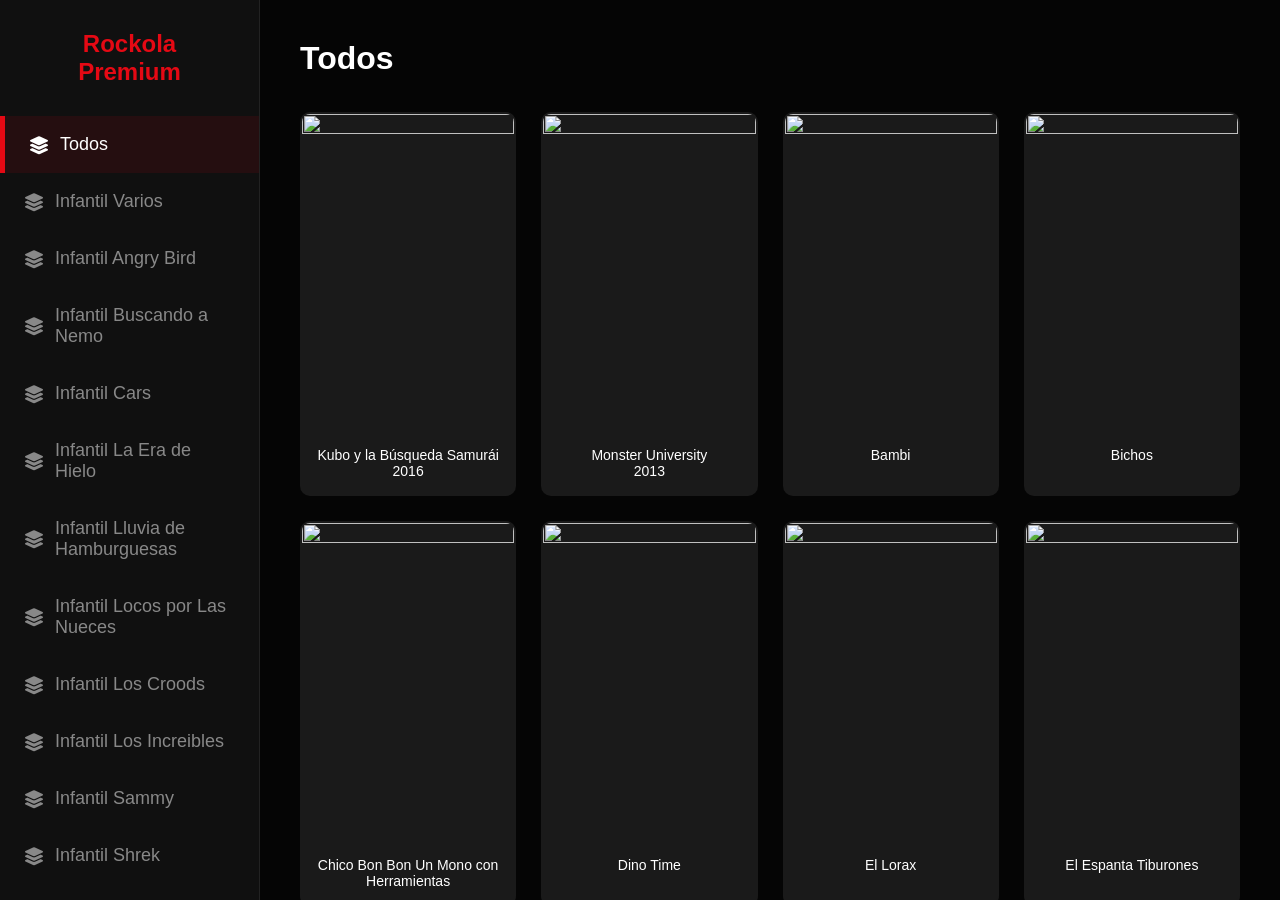
==== commit 047d6567: "Update index11.html Se comentan movies desconectadas /**/" ====
--- a/index11.html
+++ b/index11.html
@@ -281,6 +281,7 @@
 			thumb: 'https://m.media-amazon.com/images/M/MV5BMzJmZTY2ZTktZDVlYy00Y2VjLWJiZjMtMmUzZDVhOGU4NjdiXkEyXkFqcGc@._V1_.jpg', 
 			url: 'https://ia800400.us.archive.org/29/items/lluvia-de-hamburguesas-2_202306/ANGRY%20BIRDS%202.mp4' 
 		  }
+		/*	
 		 ,{ cat: 'Infantil Barbie', title: 'Barbie Cascanueces', 
 			thumb: 'https://m.media-amazon.com/images/M/MV5BZTE0OWE5ZTctM2U2YS00MWQyLWFkODAtMjI3Mzg0MWY3ZmQ5XkEyXkFqcGc@._V1_.jpg', 
 			url: 'https://ia800400.us.archive.org/29/items/lluvia-de-hamburguesas-2_202306/BARBIE%20CASCANUECES.mp4'
@@ -324,7 +325,8 @@
 		 ,{ cat: 'Infantil Barbie', title: 'Barbie Y las Doce Princesas Bailarinas', 
 			thumb: 'https://m.media-amazon.com/images/M/MV5BMmVkNDNiMmUtYzU0NS00ODdhLThmMGItMDEwMjUzNWNlMTY1XkEyXkFqcGc@._V1_.jpg', 
 			url: 'https://ia800400.us.archive.org/29/items/lluvia-de-hamburguesas-2_202306/BARBIE%20Y%20LAS%20DOCE%20PRINCESAS%20BAILARINAS.mp4'
-		  }	  	  	  
+		  }	 
+		  */
 		 ,{ cat: 'Infantil Buscando a Nemo', title: 'Buscando a Nemo', 
 			thumb: 'https://m.media-amazon.com/images/M/MV5BMTFiMjA0NjAtZTEwYS00MWRiLWI3MGEtMDlkZGY1MDQ4NjhiXkEyXkFqcGc@._V1_.jpg', 
 			url: 'https://ia800400.us.archive.org/29/items/lluvia-de-hamburguesas-2_202306/BUSCANDO%20A%20NEMO.mp4'
@@ -650,7 +652,7 @@
 		 
 		 <!-- ********** MUSICALES    ****************************************************************************************************************** -->
 		,{ cat: 'Musical', title: 'Bad Bunny - Super Bowl LX 2026', 
-			thumb: 'https://www.apple.com/newsroom/images/2026/02/apple-music-kicks-off-bad-bunnys-road-to-halftime-ahead-of-super-bowl-lx/article/Apple-Music-Super-Bowl-LX-Halftime-Show-Bad-Bunny_big.jpg.large.jpg', 
+			thumb: 'https://m.media-amazon.com/images/M/MV5BYjZhYjdmMjgtM2FiYS00ODkzLWI2MTAtODI2MWFhMjc1NzlhXkEyXkFqcGc@._V1_.jpg', 
 			url: 'https://archive.org/download/bad-bunny-halftime-show-2026/rapidsave.com_highlight_bad_bunny_lady_gaga_ricky_martins_super-einlzke6hdig1.mp4'
 		 }		
 		,{ cat: 'Musical', title: 'Ricardo Arjona - Santo Pecado Unplugged', 
@@ -815,7 +817,8 @@
 		 ,{ cat: 'Peliculas', title: 'Gran Prix<br>1982', 
 			thumb: 'https://m.media-amazon.com/images/M/MV5BNWZlYWFjMzItMTI0My00OGIxLThhYzktMTkxMDNiZThlNjdlXkEyXkFqcGc@._V1_.jpg', 
 			url: 'https://archive.org/download/grand-prix-1978/Grand%20Prix%20%281978%29.mp4'
-		  }	      
+		  }	    
+		/*	
 		 ,{ cat: 'Peliculas', title: 'La Purga<br>2011', 
 			thumb: 'https://m.media-amazon.com/images/M/MV5BYzI3Yjk0YmMtOGE0MS00MmQ3LTk4ZTMtYzM3ZWZlYmI2N2I5XkEyXkFqcGc@._V1_.jpg', 
 			url: 'https://archive.org/download/The.Purge.1080p.latino/The.Purge.1080p.latino.mkv'
@@ -864,6 +867,7 @@
 			thumb: 'https://m.media-amazon.com/images/M/MV5BODgwNDZkZjctYWU5Zi00MzdhLWJlMDctYTI3ZTQxMzRhZDUwXkEyXkFqcGc@._V1_.jpg',
 			url: 'https://archive.org/download/companera-perfecta-2025-1080p/Compa%C3%B1era_perfecta_%282025%29_1080p_DUAL_1.94_GB%5B2%5D.mkv'
 		 }
+		*/ 
 		/* se escucha en ingles    
 		 ,{ cat: 'Peliculas', title: 'Yo Antes de Ti<br>2016',
 			thumb: 'https://m.media-amazon.com/images/M/MV5BZjU3NmJmYWItMDVhZC00NmM2LWI3YzEtYTg4MzA0YWZiYTQ2XkEyXkFqcGc@._V1_.jpg',
@@ -1260,7 +1264,8 @@
         function lanzarPeli(url, titulo) {
             isError = false;
             video.src = url;
-            document.getElementById('peli-title-display').innerText = titulo;
+         // document.getElementById('peli-title-display').innerText = titulo;
+			document.getElementById('peli-title-display').innerText = titulo.split('<br>')[0];
             playerBox.style.display = 'flex';
             
             // Mostrar cargando
@@ -1330,4 +1335,7 @@
         mostrarPelis('Todos');
     </script>
 </body>
-</html>+
+</html>
+
+
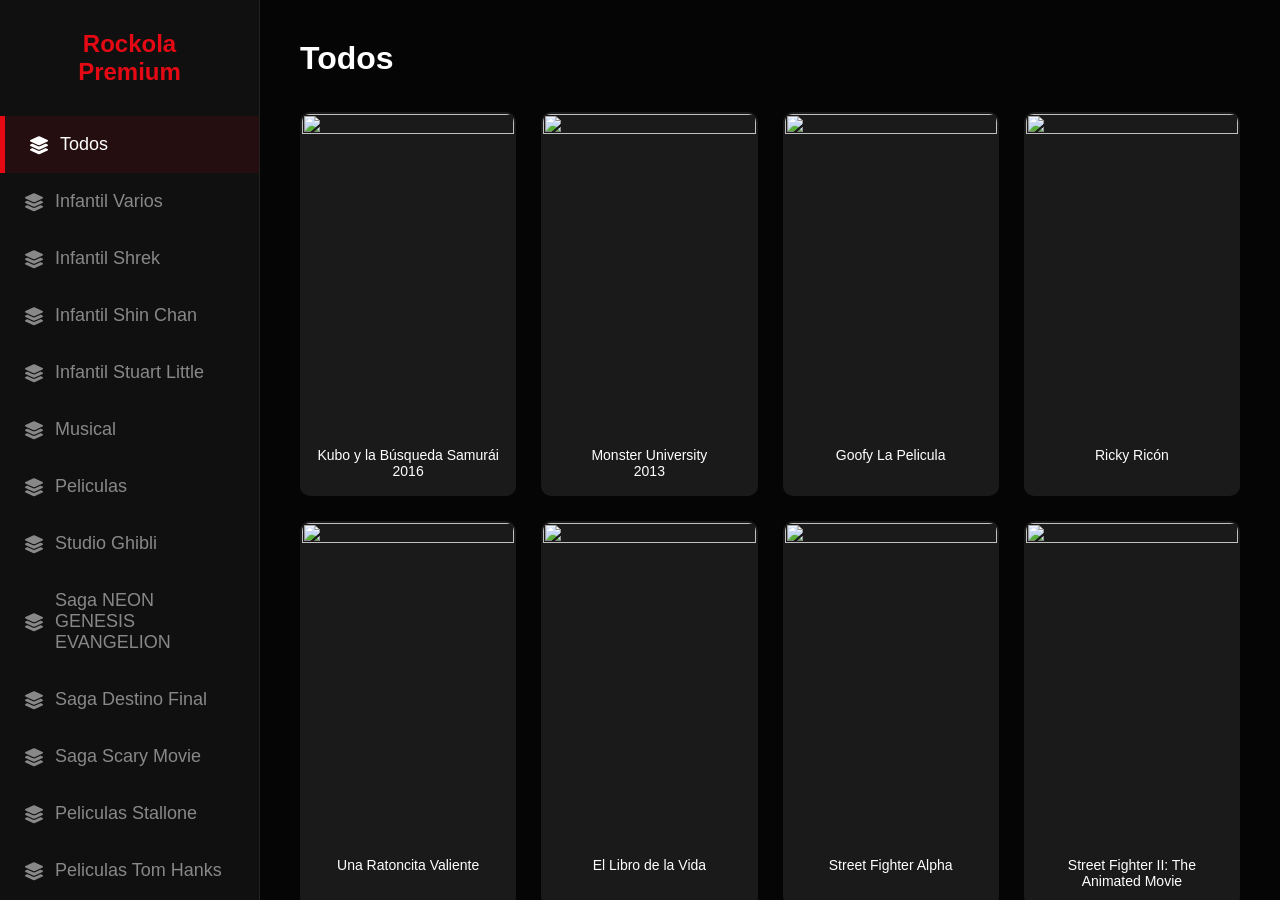
==== commit 8062a59c: "Update index11.html comentando peliculas que no tienen conexion" ====
--- a/index11.html
+++ b/index11.html
@@ -131,7 +131,8 @@
 		 ,{ cat: 'Infantil Varios', title: 'Monster University<br>2013', 
 			thumb: 'https://m.media-amazon.com/images/M/MV5BNzkxMzBhMDUtMmVmNy00MWEzLWIyYjItYmYzOGZlNDEyYWE1XkEyXkFqcGc@._V1_.jpg', 
 			url: 'https://archive.org/download/5507f-7c-7c-144f-95f-280ae-07b-36e-67162-1080p_202507/5507f7c7c144f95f280ae07b36e67162-1080p.mp4'
-		  }	 		
+		  }	
+		/*	
 		 ,{ cat: 'Infantil Varios', title: 'Bambi', 
 			thumb: 'https://blogger.googleusercontent.com/img/b/R29vZ2xl/AVvXsEjuuFcuDnPQiCfEwmRSSsdtOcFdI6-H6khZepIQL-f2fVMFEh8T0DlGR0RLMo-8aSKMmxAyQQAQEDT5Nc8uZ4qEIp20nOROwfPYbe1yOpPufOEzSBRsEU3JxPXlglLFOAT8dYIWS2SAmeGQk1yxESZiNiBL1TWJpNjGPJSJl2uoCPQD94NYT1Nmb_Ml/s1145/Bambi%201.jpg', 
 			url: 'https://ia800400.us.archive.org/29/items/lluvia-de-hamburguesas-2_202306/BAMBI%201.mp4'
@@ -216,6 +217,7 @@
 			thumb: 'https://m.media-amazon.com/images/M/MV5BMTMzODU0NTkxMF5BMl5BanBnXkFtZTcwMjQ4MzMzMw@@._V1_.jpg', 
 			url: 'https://ia800400.us.archive.org/29/items/lluvia-de-hamburguesas-2_202306/RATATOIULLE.mp4'
 		  }	 
+		*/	
 		 ,{ cat: 'Infantil Varios', title: 'Goofy La Pelicula', 
 			thumb: 'https://m.media-amazon.com/images/M/MV5BYzdlNGIwOGItMTA2Zi00MTQ3LTkxMTctYmNjZjZlMjQ5MjRjXkEyXkFqcGc@._V1_.jpg', 
 			url: 'https://archive.org/download/2074-goofy-la-pelicula-1995-d-s-spa-eng-v_20240418/2074-Goofy%20La%20Pelicula%20%281995%29%20D%20S%20spa%20eng%20v.mkv'
@@ -224,6 +226,7 @@
 			thumb: 'https://m.media-amazon.com/images/M/MV5BOTQxMmE0YWQtYjk3OS00ZmFmLWFjMWUtMDJhZDY0ZDViNGIxXkEyXkFqcGc@._V1_.jpg', 
 			url: 'https://archive.org/download/ricky-ricon-1994/Ricky%20Ric%C3%B3n%20%281994%29.mp4'
 		  }
+		/*	
 		 ,{ cat: 'Infantil Varios', title: 'Cigüeñas',
 			thumb: 'https://m.media-amazon.com/images/M/MV5BZjQyMjYzNDQtM2RiZi00ZGE0LThkZWEtYzQyMzc0YTdjNDljXkEyXkFqcGc@._V1_.jpg', 
 			url: 'https://archive.org/download/00070_202211/00070.mp4'
@@ -236,10 +239,12 @@
 			thumb: 'https://m.media-amazon.com/images/M/MV5BZWMyODZlZTktNWE0Ny00YzUzLWFkOTQtZjFjYjA5ZWMyZmU0XkEyXkFqcGc@._V1_.jpg', 
 			url: 'https://archive.org/download/00993_20221121/00993.mp4'
 		  }	  
+		*/
 		 ,{ cat: 'Infantil Varios', title: 'Una Ratoncita Valiente', 
 			thumb: 'https://m.media-amazon.com/images/M/MV5BNzFjYzgxYmItYmI1OC00NWM5LWFmYWEtNDRiYmZiN2U4MzZhXkEyXkFqcGc@._V1_.jpg', 
 			url: 'https://archive.org/download/la-ratoncita-valiente-1982-espanol-latino/La%20Ratoncita%20Valiente%20%281982%29%20Espa%C3%B1ol%20Latino.mp4'
 		  }
+		/*	
 			,{ cat: 'Infantil Varios', title: 'UP Una Aventura de Altura', 
 			thumb: 'https://m.media-amazon.com/images/M/MV5BNmI1ZTc5MWMtMDYyOS00ZDc2LTkzOTAtNjQ4NWIxNjYyNDgzXkEyXkFqcGc@._V1_.jpg', 
 			url: 'https://ia800400.us.archive.org/29/items/lluvia-de-hamburguesas-2_202306/UP-%20UNA%20AVENTURA%20DE%20ALTURA.mp4'
@@ -248,10 +253,11 @@
 			thumb: 'https://m.media-amazon.com/images/M/MV5BOTkzNDNmNDktNjAwOS00NmI5LWJkM2YtODYyMjE4ZTcwODQ2XkEyXkFqcGc@._V1_.jpg', 
 			url: 'https://ia800400.us.archive.org/29/items/lluvia-de-hamburguesas-2_202306/VACAS%20VAQUERAS.mp4'
 		  }	  	  
-			 ,{ cat: 'Infantil Varios', title: 'Zootopia', 
+		 ,{ cat: 'Infantil Varios', title: 'Zootopia', 
 			thumb: 'https://m.media-amazon.com/images/M/MV5BMGNjNDRhOTctZjU2OS00ODBkLWFkZWEtMjI4ZWQ4MTllMTFiXkEyXkFqcGc@._V1_.jpg', 
 			url: 'https://ia800400.us.archive.org/29/items/lluvia-de-hamburguesas-2_202306/ZOOTOPIA.mp4'
 		  }
+		*/	
 		 ,{ cat: 'Infantil Varios', title: 'El Libro de la Vida', 
 			thumb: 'https://m.media-amazon.com/images/M/MV5BODM1OTRjYjktZjU5Zi00M2Y2LTgxZTctODEwMzAyZDdmNTBjXkEyXkFqcGc@._V1_.jpg', 
 			url: 'https://archive.org/download/el-libro-de-la-vida_202205/El%20Libro%20de%20la%20Vida.mp4'
@@ -268,11 +274,13 @@
 			thumb: 'https://m.media-amazon.com/images/M/MV5BNjU2OTc3NjMtNzcxYi00ODAwLWFkZTAtNzQyMzkzMTgzYzI4XkEyXkFqcGc@._V1_.jpg', 
 			url: 'https://archive.org/download/minions.-nace.-un.-villano.-1080p.-dual-latino._202401/Minions.%20Nace.Un.Villano.1080p.Dual-Latino..mp4'
 		  }
+		/*
 		 ,{ cat: 'Infantil Varios', title: 'Megamente',
 			thumb: 'https://m.media-amazon.com/images/M/MV5BMTE2YzI0ZmQtZGNiMC00NjY2LTg3ODktNDFlOTc4MmJjOGFjXkEyXkFqcGc@._V1_.jpg',
 			url: 'https://archive.org/download/megamente_2010_1080p/Megamente.2010.1080p.mkv'
 		 }
-		  
+		/*	
+		/* 
 		 ,{ cat: 'Infantil Angry Bird', title: 'Angry Bird 1', 
 			thumb: 'https://m.media-amazon.com/images/M/MV5BNjRlNmIxN2ItMDE4NS00NTM2LTllNTEtNzAwZTIzZmE0YzA2XkEyXkFqcGc@._V1_.jpg', 
 			url: 'https://ia800400.us.archive.org/29/items/lluvia-de-hamburguesas-2_202306/ANGRY%20BIRDS%201.mp4' 
@@ -281,6 +289,7 @@
 			thumb: 'https://m.media-amazon.com/images/M/MV5BMzJmZTY2ZTktZDVlYy00Y2VjLWJiZjMtMmUzZDVhOGU4NjdiXkEyXkFqcGc@._V1_.jpg', 
 			url: 'https://ia800400.us.archive.org/29/items/lluvia-de-hamburguesas-2_202306/ANGRY%20BIRDS%202.mp4' 
 		  }
+		/*
 		/*	
 		 ,{ cat: 'Infantil Barbie', title: 'Barbie Cascanueces', 
 			thumb: 'https://m.media-amazon.com/images/M/MV5BZTE0OWE5ZTctM2U2YS00MWQyLWFkODAtMjI3Mzg0MWY3ZmQ5XkEyXkFqcGc@._V1_.jpg', 
@@ -327,6 +336,7 @@
 			url: 'https://ia800400.us.archive.org/29/items/lluvia-de-hamburguesas-2_202306/BARBIE%20Y%20LAS%20DOCE%20PRINCESAS%20BAILARINAS.mp4'
 		  }	 
 		  */
+		/*
 		 ,{ cat: 'Infantil Buscando a Nemo', title: 'Buscando a Nemo', 
 			thumb: 'https://m.media-amazon.com/images/M/MV5BMTFiMjA0NjAtZTEwYS00MWRiLWI3MGEtMDlkZGY1MDQ4NjhiXkEyXkFqcGc@._V1_.jpg', 
 			url: 'https://ia800400.us.archive.org/29/items/lluvia-de-hamburguesas-2_202306/BUSCANDO%20A%20NEMO.mp4'
@@ -335,10 +345,12 @@
 			thumb: 'https://m.media-amazon.com/images/M/MV5BOTc3ZjNkMjctOTY4Zi00MjM3LWJjZTktMGRkYTFlYTMxY2MyXkEyXkFqcGc@._V1_.jpg', 
 			url: 'https://ia800400.us.archive.org/29/items/lluvia-de-hamburguesas-2_202306/BUSCANDO%20A%20DORY.mp4'
 		  }	  	  	  
+		*/
 		//     ,{ cat: 'Infantil Cars', title: 'Cars 1', 
 		//		thumb: 'https://m.media-amazon.com/images/M/MV5BMTg5NzY0MzA2MV5BMl5BanBnXkFtZTYwNDc3NTc2._V1_.jpg', 
 		//		url: ''
 		//	  }
+		/*
 		 ,{ cat: 'Infantil Cars', title: 'Cars 2', 
 			thumb: 'https://m.media-amazon.com/images/M/MV5BMTUzNTc3MTU3M15BMl5BanBnXkFtZTcwMzIxNTc3NA@@._V1_.jpg', 
 			url: 'https://ia800400.us.archive.org/29/items/lluvia-de-hamburguesas-2_202306/CARS%202.mp4'
@@ -346,7 +358,9 @@
 		 ,{ cat: 'Infantil Cars', title: 'Cars 3', 
 			thumb: 'https://m.media-amazon.com/images/M/MV5BZTEyMTJjMzUtYTcyOC00OGVhLWE4YWUtYzM3YWM1Y2JiMzQzXkEyXkFqcGc@._V1_.jpg', 
 			url: 'https://ia800400.us.archive.org/29/items/lluvia-de-hamburguesas-2_202306/CARS%203.mp4'
-		  }	  	  
+		  }	 
+		*/	
+		/*
 		 ,{ cat: 'Infantil La Era de Hielo', title: 'La Era de Hielo 1', 
 			thumb: 'https://m.media-amazon.com/images/M/MV5BZTQ4OWZlOWMtYmZlMS00ZjlmLTk4NzAtMGFlYmQxNjRmMDVkXkEyXkFqcGc@._V1_.jpg', 
 			url: 'https://ia800400.us.archive.org/29/items/lluvia-de-hamburguesas-2_202306/LA%20ERA%20DE%20HIELO%201.mp4'
@@ -375,6 +389,8 @@
 			thumb: 'https://m.media-amazon.com/images/M/MV5BYTljZmYwNTgtMzlkNC00NTBiLWE5NWEtODc5ZjMyZTUwNTNlXkEyXkFqcGc@._V1_.jpg', 
 			url: 'https://ia800400.us.archive.org/29/items/lluvia-de-hamburguesas-2_202306/LA%20ERA%20DE%20HIELO%20UNA%20NAVIDAD%20TAMAÑO%20MAMUT.mp4'
 		  }	  	  
+		*/
+		/*
 		 ,{ cat: 'Infantil Lluvia de Hamburguesas', title: 'Lluvia de Hamburguesas 1', 
 			thumb: 'https://m.media-amazon.com/images/M/MV5BOGZjZTcwYmYtMTI0Zi00ZmE3LThjMmItYmM4NWUzZDcyMDAyXkEyXkFqcGc@._V1_.jpg', 
 			url: 'https://ia800400.us.archive.org/29/items/lluvia-de-hamburguesas-2_202306/LLUVIA%20DE%20HAMBURGUESAS%201.mp4'
@@ -390,7 +406,9 @@
 		 ,{ cat: 'Infantil Locos por Las Nueces', title: 'Locos por Las Nueces 2', 
 			thumb: 'https://m.media-amazon.com/images/M/MV5BMDNhYzIxNGItZWIwMC00MzdmLWE0YTUtNzZmMzVmNGY4MGQyXkEyXkFqcGc@._V1_.jpg', 
 			url: 'https://ia800400.us.archive.org/29/items/lluvia-de-hamburguesas-2_202306/LOCOS%20POR%20LAS%20NUECES%202.mp4'
-		  }	  	  
+		  }	  
+		*/	
+		/*
 		 ,{ cat: 'Infantil Los Croods', title: 'Los Croods 1', 
 			thumb: 'https://m.media-amazon.com/images/M/MV5BMTcyOTc2OTA1Ml5BMl5BanBnXkFtZTcwOTI1MjkzOQ@@._V1_.jpg', 
 			url: 'https://ia800400.us.archive.org/29/items/lluvia-de-hamburguesas-2_202306/LOS%20CROODS%201.mp4'
@@ -399,6 +417,8 @@
 			thumb: 'https://m.media-amazon.com/images/M/MV5BYmEyMDcxMWYtNjE4MS00Yjc3LWI3NzYtYWI2YjAzYmVmOTZhXkEyXkFqcGc@._V1_.jpg', 
 			url: 'https://ia800400.us.archive.org/29/items/lluvia-de-hamburguesas-2_202306/LOS%20CROODS%202.mp4'
 		  }	  	  
+		*/	
+		/*
 		 ,{ cat: 'Infantil Los Increibles', title: 'Los Increibles 1', 
 			thumb: 'https://m.media-amazon.com/images/M/MV5BMmJlODRiYzktNTk5OC00YmY3LWEzODQtZmU3MzA5Mjg3YTQ1XkEyXkFqcGc@._V1_.jpg', 
 			url: 'https://ia800400.us.archive.org/29/items/lluvia-de-hamburguesas-2_202306/LOS%20INCREIBLES%201.mp4'
@@ -406,7 +426,9 @@
 		 ,{ cat: 'Infantil Los Increibles', title: 'Los Increibles 2', 
 			thumb: 'https://m.media-amazon.com/images/M/MV5BMTEzNzY0OTg0NTdeQTJeQWpwZ15BbWU4MDU3OTg3MjUz._V1_.jpg', 
 			url: 'https://ia800400.us.archive.org/29/items/lluvia-de-hamburguesas-2_202306/LOS%20INCREIBLES%202.mp4'
-		  }	  	   	  
+		  }	  	   	
+		*/	
+		/*
 		 ,{ cat: 'Infantil Sammy', title: 'Sammy 1 Y El Pasaje Secreto', 
 			thumb: 'https://m.media-amazon.com/images/M/MV5BYjk0MTkwZDEtYzQ0MC00MWU2LWFmOGEtZGU1MTZmNTE1YmI2XkEyXkFqcGc@._V1_.jpg', 
 			url: 'https://ia800400.us.archive.org/29/items/lluvia-de-hamburguesas-2_202306/SAMMY%20LA%20TORTUGA%201.mp4'
@@ -414,7 +436,8 @@
 		 ,{ cat: 'Infantil Sammy', title: 'Sammy 2 El Gran Escape', 
 			thumb: 'https://m.media-amazon.com/images/M/MV5BMTU5Mjg0NTE5NF5BMl5BanBnXkFtZTgwMTk3NTAxMzE@._V1_.jpg', 
 			url: 'https://ia800400.us.archive.org/29/items/lluvia-de-hamburguesas-2_202306/SAMMY%20LA%20TORTUGA%202.mp4'
-		  }	  	  
+		  }	  
+		*/	
 		 ,{ cat: 'Infantil Shrek', title: 'Shrek 1', 
 			thumb: 'https://m.media-amazon.com/images/M/MV5BN2FkMTRkNTUtYTI0NC00ZjI4LWI5MzUtMDFmOGY0NmU2OGY1XkEyXkFqcGc@._V1_.jpg', 
 			url: 'https://archive.org/download/shrek_202407/Shrek.mp4'
@@ -431,6 +454,7 @@
 			thumb: 'https://m.media-amazon.com/images/M/MV5BMTY0OTU1NzkxMl5BMl5BanBnXkFtZTcwMzI2NDUzMw@@._V1_.jpg', 
 			url: 'https://archive.org/download/shrek_202407/Shrek%20Para%20Siempre.mp4'
 		  }
+		/*
 		 ,{ cat: 'Infantil Madagascar', title: 'Madagascar 1', 
 			thumb: 'https://m.media-amazon.com/images/M/MV5BYjk4OGFmZmYtYWE4NC00MzM4LTkwZTItODdhMjk3NTZjMmI5XkEyXkFqcGc@._V1_.jpg', 
 			url: 'https://archive.org/download/madagascar.-2005.-dvdrip.-latino.-xvi-d/Madagascar.2005.DVDRip.LATINO.XViD.mp4'
@@ -443,6 +467,8 @@
 			thumb: 'https://m.media-amazon.com/images/M/MV5BOGE1N2U3N2EtYTE0My00YTYzLTkwZWYtMTI4YjhjZGU4YzZmXkEyXkFqcGc@._V1_.jpg', 
 			url: 'https://archive.org/download/madagascar.-2005.-dvdrip.-latino.-xvi-d/Madagascar.3.Europes.Most.Wanted.2012.DVDRip.LATINO.XViD.mp4'
 		  }
+		*/
+		/*	
 		 ,{ cat: 'Infantil Un Cuento Americano', title: 'Un Cuento Americano 1', 
 			thumb: 'https://m.media-amazon.com/images/M/MV5BMTgwMjc3NDYxOF5BMl5BanBnXkFtZTcwNjUwNDYxMQ@@._V1_.jpg', 
 			url: 'https://archive.org/download/un-cuento-americano_202411/Un%20Cuento%20Americano.mp4'
@@ -458,7 +484,9 @@
 		 ,{ cat: 'Infantil Un Cuento Americano', title: 'Un Cuento Americano 4', 
 			thumb: 'https://m.media-amazon.com/images/M/MV5BMTEwMTM1MDUwMDVeQTJeQWpwZ15BbWU4MDUwNTUwMDcx._V1_.jpg', 
 			url: 'https://archive.org/download/un-cuento-americano_202411/Un%20Cuento%20Americano%204.mp4'
-		  }	  	  
+		  }
+		*/	
+		/*
 		 ,{ cat: 'Infantil El Chavo del 8', title: 'El Chavo del 8 T1E01', 
 			thumb: 'https://m.media-amazon.com/images/M/MV5BZGE3OWU2Y2QtZmIyMy00M2MxLTkyMjItMzE0YzRhOTJmMWFhXkEyXkFqcGc@._V1_.jpg', 
 			url: 'https://archive.org/download/e-14_20230829/E1.mkv'
@@ -591,6 +619,8 @@
 			thumb: 'https://m.media-amazon.com/images/M/MV5BNDJmMDU2YjQtY2YxNy00ZDUxLTg1OTctYmU4OTI2OTQ0ODUxXkEyXkFqcGc@._V1_.jpg', 
 			url: 'https://archive.org/download/s-02-e-13_202409/S02E09.mkv'
 		  }
+	*/
+			
 		 ,{ cat: 'Infantil Shin Chan', title: 'Shin Chan En Busca de las bolas perdidas', 
 			thumb: 'https://es.web.img3.acsta.net/c_310_420/pictures/210/104/21010445_20130605125033111.jpg', 
 			url: 'https://archive.org/download/shin-chan-las-bolas-perdidas/SHIN%20CHAN%20LAS%20BOLAS%20PERDIDAS.mp4'
@@ -613,19 +643,19 @@
 		//	    thumb: 'https://m.media-amazon.com/images/M/MV5BYWMzNmZjYjAtOTQ3Ni00MzA4LTg0ZDQtMDE4NzQ2ODJhNDc4XkEyXkFqcGc@._V1_.jpg', 
 		//	    url: ''
 		//	  }
-		 ,{ cat: 'Infantil Tierra de Osos', title: 'Tierra de Osos 2', 
-			thumb: 'https://m.media-amazon.com/images/M/MV5BODAwMDhlYjQtYWJiMC00ZjU1LWI4NGEtYjAzNmYxY2NkODRhXkEyXkFqcGc@._V1_.jpg', 
-			url: 'https://archive.org/download/tierra-de-osos-2-2006-720p-audio-latino/Tierra%20de%20Osos%202%20%282006%29%20720p%20Audio%20Latino.mkv'
-		  }
+		// ,{ cat: 'Infantil Tierra de Osos', title: 'Tierra de Osos 2', 
+		//	thumb: 'https://m.media-amazon.com/images/M/MV5BODAwMDhlYjQtYWJiMC00ZjU1LWI4NGEtYjAzNmYxY2NkODRhXkEyXkFqcGc@._V1_.jpg', 
+		//	url: 'https://archive.org/download/tierra-de-osos-2-2006-720p-audio-latino/Tierra%20de%20Osos%202%20%282006%29%20720p%20Audio%20Latino.mkv'
+		//  }
 		  
 		//     ,{ cat: 'Infantil Tarzán', title: 'Tarzán I', 
 		//		thumb: 'https://m.media-amazon.com/images/M/MV5BZjM5OWM5NzktMTIzYy00OTk1LWIyYzAtYzBhNWY3NWQ2Y2Y0XkEyXkFqcGc@._V1_.jpg', 
 		//		url: 'https://ia800400.us.archive.org/29/items/lluvia-de-hamburguesas-2_202306/TARZÁN%20COMO%20COMENZO%20TODO.mp4'
 		//	  }	  	  
-		 ,{ cat: 'Infantil Tarzán', title: 'Tarzán II', 
-			thumb: 'https://m.media-amazon.com/images/M/MV5BYmM0MzQzY2ItM2UxOC00ZmMwLWIwNTYtNDc5MGEzYmNjYWU4XkEyXkFqcGc@._V1_.jpg', 
-			url: 'https://ia800400.us.archive.org/29/items/lluvia-de-hamburguesas-2_202306/TARZÁN%20COMO%20COMENZO%20TODO.mp4'
-		  }
+		// ,{ cat: 'Infantil Tarzán', title: 'Tarzán II', 
+		//	thumb: 'https://m.media-amazon.com/images/M/MV5BYmM0MzQzY2ItM2UxOC00ZmMwLWIwNTYtNDc5MGEzYmNjYWU4XkEyXkFqcGc@._V1_.jpg', 
+		//	url: 'https://ia800400.us.archive.org/29/items/lluvia-de-hamburguesas-2_202306/TARZÁN%20COMO%20COMENZO%20TODO.mp4'
+		//  }
 		//	 ,{ cat: 'Infantil Tarzán', title: 'Tarzán & Jane', 
 		//	    thumb: 'https://m.media-amazon.com/images/M/MV5BMzVkOGY1ZGEtZmI1Ny00YWM1LTgxYzgtZTkxYzVkNGZkZWU5XkEyXkFqcGc@._V1_.jpg', 
 		//	    url: ''
@@ -635,21 +665,22 @@
 		//		thumb: 'https://m.media-amazon.com/images/M/MV5BNjExYTQwY2EtMDRkYi00ZWIzLTkwZDUtYjVmODYxMDUwNDI5XkEyXkFqcGc@._V1_.jpg', 
 		//		url: ''
 		//	  }
-		 ,{ cat: 'Infantil El Rey León', title: 'El Rey León 2', 
-			thumb: 'https://m.media-amazon.com/images/M/MV5BMjA1MDUxNjI4OF5BMl5BanBnXkFtZTcwMTY4NTYyMQ@@._V1_.jpg', 
-			url: 'https://ia800400.us.archive.org/29/items/lluvia-de-hamburguesas-2_202306/EL%20REY%20LEÓN%202.mp4'
-		  }
-		 ,{ cat: 'Infantil El Rey León', title: 'Timón y Pumba', 
-			thumb: 'https://m.media-amazon.com/images/M/MV5BZDA2MGU3MTgtYjhkNC00MWI4LWE2ZjAtY2NmZTRkMTM1YjQ2XkEyXkFqcGc@._V1_.jpg', 
-			url: 'https://ia800400.us.archive.org/29/items/lluvia-de-hamburguesas-2_202306/TIMON%20Y%20PUMBA.mp4'
-		  }	  	  
+		// ,{ cat: 'Infantil El Rey León', title: 'El Rey León 2', 
+		//	thumb: 'https://m.media-amazon.com/images/M/MV5BMjA1MDUxNjI4OF5BMl5BanBnXkFtZTcwMTY4NTYyMQ@@._V1_.jpg', 
+		//	url: 'https://ia800400.us.archive.org/29/items/lluvia-de-hamburguesas-2_202306/EL%20REY%20LEÓN%202.mp4'
+		//  }
+		// ,{ cat: 'Infantil El Rey León', title: 'Timón y Pumba', 
+		//	thumb: 'https://m.media-amazon.com/images/M/MV5BZDA2MGU3MTgtYjhkNC00MWI4LWE2ZjAtY2NmZTRkMTM1YjQ2XkEyXkFqcGc@._V1_.jpg', 
+		//	url: 'https://ia800400.us.archive.org/29/items/lluvia-de-hamburguesas-2_202306/TIMON%20Y%20PUMBA.mp4'
+		 // }	  	  
 
 		 <!-- ********** DOCUMENTALES ****************************************************************************************************************** -->
+		/*
 		 ,{ cat: 'Documental', title: 'El Niño, el topo, el zorro y el Caballo', 
 			thumb: 'https://m.media-amazon.com/images/M/MV5BZDg4MjI3NGMtOTcwMC00ZWQ0LWI0YjMtNDA0YmZjN2FlYzg2XkEyXkFqcGc@._V1_.jpg', 
 			url: 'https://archive.org/download/el-nino-el-topo-el-zorro-y-el-caballo-1080p-dual-759.22-mb/El%20Ni%C3%B1o%2C%20El%20Topo%2C%20El%20Zorro%20y%20El%20Caballo%201080p%20DUAL%20759.22%20MB.mkv' 
 		  }	  	  
-		 
+		*/
 		 <!-- ********** MUSICALES    ****************************************************************************************************************** -->
 		,{ cat: 'Musical', title: 'Bad Bunny - Super Bowl LX 2026', 
 			thumb: 'https://m.media-amazon.com/images/M/MV5BYjZhYjdmMjgtM2FiYS00ODkzLWI2MTAtODI2MWFhMjc1NzlhXkEyXkFqcGc@._V1_.jpg', 
@@ -662,7 +693,8 @@
 		,{ cat: 'Musical', title: 'El Mundo de las Spice Girls', 
 			thumb: 'https://m.media-amazon.com/images/M/MV5BNjExNmI4MzktZmEzNi00YjcyLThjNjgtZTc0YzI1MTI5ZDhlXkEyXkFqcGc@._V1_.jpg', 
 			url: 'https://archive.org/download/el-mundo-de-las-spice-girls/El%20Mundo%20de%20las%20Spice%20Girls.mkv'
-		  }     
+		  } 
+	    /*			
 		 ,{ cat: 'Musical', title: 'Michael Jacksons - Triller', 
 			thumb: 'https://m.media-amazon.com/images/M/MV5BMDM1YzIyNTYtOGFiMS00YjJiLThiMTktMjllYzI4NjExOGNjXkEyXkFqcGc@._V1_.jpg', 
 			url: 'https://archive.org/download/thriller.40.2023.1080p/Thriller.40.2023.1080P.ia.mp4' 
@@ -670,12 +702,12 @@
 		 ,{ cat: 'Musical', title: 'Pimpinela: Diamante 25 Aniversario', 
 			thumb: 'https://m.media-amazon.com/images/I/51lGg9yUFOL._SY355_.jpg', 
 			url: 'https://archive.org/download/pimpinela-25-th/PIMPINELA25TH.mp4'
-		  }
+		  }		
 		 ,{ cat: 'Musical', title: 'Pimpinela: Entre Amigos', 
 			thumb: 'https://blogger.googleusercontent.com/img/b/R29vZ2xl/AVvXsEg6B0EJ3436zkMvQJuzRGWSZ2AjMIHtEGs-tsntU4J3hTQNaMjad16mrwNHTr4LNI_vPkviuVHdOjYF48xyDWET_HPmv2QQRwt0WFimHhP_9Ee15dDYOz6ptFS8yIjVxNqoYz4BGvApxXU/s1600/PIMPINELA+LP+2006.jpg', 
 			url: 'https://archive.org/download/pimpinela_202402/PIMPINELA.mp4'
 		  }	  
-
+		*/
 		 <!-- ********** PELICULAS ************************************************************************************************************************ -->
 			
 		 ,{ cat: 'Peliculas', title: 'Lolita<br>1997', 
@@ -786,26 +818,30 @@
 			thumb: 'https://m.media-amazon.com/images/M/MV5BMDAzYzFlNjEtMzkzNy00OTNkLTgzNjktMGM0NmExNGVmODBmXkEyXkFqcGc@._V1_.jpg', 
 			url: 'https://archive.org/download/un-detective-en-el-kinder-1990-espanol-latino/Un%20Detective%20En%20El%20Kinder%202%20%282016%29%20%28Espa%C3%B1ol%20Latino%29.mp4'
 		  }	  
+		/*
 		 ,{ cat: 'Peliculas', title: 'AKIRA<br>1988', 
 			thumb: 'https://m.media-amazon.com/images/M/MV5BZmEyOWZhNWYtMDdmZi00MmM0LThlMGEtZDA5YzhjNThjYzQ5XkEyXkFqcGc@._V1_.jpg', 
 			url: 'https://archive.org/download/akira1988_202405/1_5060039041731265309.mp4'
 		  }	  	  
+		*/
 		 ,{ cat: 'Peliculas', title: 'Pasajeros<br>2016', 
 			thumb: 'https://m.media-amazon.com/images/M/MV5BOTZmZDlmYzgtM2VjMi00OWU4LTk4ZmQtNTExMmQwM2NkODYzXkEyXkFqcGc@._V1_.jpg', 
 			url: 'https://archive.org/download/Passengers_201703/Passengers.mp4'
 		  }	  	  
+		/*
 		 ,{ cat: 'Peliculas', title: 'No se aceptan Devoluciones<br>2013', 
 			thumb: 'https://m.media-amazon.com/images/M/MV5BNzVjOTZhZTEtNTc4OS00NTY1LThjZTgtZjdkZWViOTI4NDE2XkEyXkFqcGc@._V1_.jpg', 
 			url: 'https://archive.org/download/no.-se.-aceptan.-devoluciones.-2013.-dvdr/No.Se.Aceptan.Devoluciones.2013.DVDR.mp4'
-		  }	  	  	  
+		  }	  	  	  		
 		 ,{ cat: 'Peliculas', title: 'Stealth La Amenaza Invisible<br>2005', 
 			thumb: 'https://m.media-amazon.com/images/M/MV5BMTYyMzMwMDMwMF5BMl5BanBnXkFtZTcwMzEzMzE2MQ@@._V1_.jpg', 
 			url: 'https://archive.org/download/stealth.-2005.-dvdr/Stealth.2005.DVDR.mp4'
 		  }
-		/* ,{ cat: 'Peliculas', title: 'Piraña 3D<br>2005', 
+		 ,{ cat: 'Peliculas', title: 'Piraña 3D<br>2005', 
 			thumb: 'https://m.media-amazon.com/images/M/MV5BN2JhNDI2NTctNjdlMi00OTA2LWE2MjktYjlmMjMyYWRjYWRmXkEyXkFqcGc@._V1_.jpg', 
 			url: 'https://vd281.okcdn.ru/?expires=1741195474434\u0026srcIp=200.55.194.66\u0026pr=10\u0026srcAg=CHROME\u0026ms=185.226.52.31\u0026type=5\u0026sig=BC1qHMvGm40\u0026ct=0\u0026urls=45.136.21.52\u0026clientType=1\u0026zs=43\u0026id=7252733463101'
-		  } */	  
+		  } 
+		*/	  
 		 ,{ cat: 'Peliculas', title: 'Neon Genesis Evangelion: The End Of Evangelion<br>1997', 
 			thumb: 'https://m.media-amazon.com/images/M/MV5BNDUzNjgyNDEtYzUyNi00ZWNhLWE1OTAtZjdjNjBhZDc5YmQ3XkEyXkFqcGc@._V1_.jpg', 
 			url: 'https://archive.org/download/the-end-of-evangelion-1997_202010/27%20-%20The%20End%20of%20Evangelion%20%281997%29.mkv'
@@ -891,10 +927,12 @@
 			thumb: 'https://m.media-amazon.com/images/M/MV5BNzhjNTQ5N2UtZjAxMS00NDVlLTg2ZWMtMDAzZDY0NGEyYzU4XkEyXkFqcGc@._V1_.jpg',
 			url: 'https://archive.org/download/4.-mi-vecino-totoro/4.%20Mi%20vecino%20totoro.ia.mp4'
 		  }
+		/*	
 		 ,{ cat: 'Studio Ghibli', title: '1989 KIKI Entregas a domicilio', 
 			thumb: 'https://m.media-amazon.com/images/M/MV5BMzExZWM4N2EtZmZlYS00NGMxLWFmZDgtZDdiOTdhYzkwZjlkXkEyXkFqcGc@._V1_.jpg', 
 			url: 'https://archive.org/download/1989-majo-no-takkyubin-kiki-aprendiz-de-bruja/1989_Majo_no_takky%C3%BBbin_%28Kiki_aprendiz_de_bruja%29.mp4'
 		  }	  
+		*/
 		 ,{ cat: 'Studio Ghibli', title: '1991 Recuerdos del Ayer',
 			thumb: 'https://m.media-amazon.com/images/M/MV5BNmViYmU2MzItYTMyOS00OWJiLTg4NDMtNGE5MGI2ODZjYzkxXkEyXkFqcGc@._V1_.jpg',
 			url: 'https://archive.org/download/6.-recuerdos-del-ayer/6.%20Recuerdos%20del%20ayer.mkv'
@@ -903,10 +941,12 @@
 			thumb: 'https://m.media-amazon.com/images/M/MV5BNDkzNDUyNTQtN2IwOS00OGEzLWJiYWMtMWU5MDI3YzU4MDhiXkEyXkFqcGc@._V1_.jpg', 
 			url: 'https://archive.org/download/1992-kurenai-no-buta-porco-rosso/1992_Kurenai_no_Buta_%28Porco_Rosso%29%20.mp4'
 		  }
+		/*	
 		 ,{ cat: 'Studio Ghibli', title: '1993 Puedo escuchar el Mar',
 			thumb: 'https://m.media-amazon.com/images/M/MV5BMzNhNTZkNjItNzUxYi00YzFhLWEzYmYtMTM5ZDViZTgzZTkwXkEyXkFqcGc@._V1_.jpg',
 			url: 'https://archive.org/download/8.-puedo-escuchar-el-mar/8.%20Puedo%20escuchar%20el%20mar.mkv'
 		  }
+		*/
 		 ,{ cat: 'Studio Ghibli', title: '1994 Pompoko',
 			thumb: 'https://m.media-amazon.com/images/M/MV5BMWQ1OGZmNDYtMzc0Yi00MmQzLThhNWYtMDYwNzk5NTY3ODdkXkEyXkFqcGc@._V1_.jpg',
 			url: 'https://archive.org/download/9.-p-0mp-0k-0/9.%20P0mp0k0.mp4'
@@ -959,15 +999,18 @@
 			thumb: 'https://m.media-amazon.com/images/M/MV5BOTY1MDM5YWUtODVkMy00MGRkLTlkMTEtYTQyMTFhZmFjYmZiXkEyXkFqcGc@._V1_.jpg',
 			url: 'https://archive.org/download/22.-el-recuerdo-de-marnie/22.%20El%20recuerdo%20de%20Marnie.mp4'
 		  }	
+		/*	
 		 ,{ cat: 'Studio Ghibli', title: '2020 Earwig y la bruja', 
 			thumb: 'https://pics.filmaffinity.com/aya_to_majo-802898174-large.jpg',
 			url: 'https://archive.org/download/earwig-y-la-bruja-2020-latino/earwig-y-la-bruja-2020-latino.mp4'
 		  }
+		*/
 		 ,{ cat: 'Studio Ghibli', title: '2023 El niño y la garza', 
 		   thumb: 'https://m.media-amazon.com/images/M/MV5BNTY0OTdjZTgtZjMxMi00ZTMzLTg2M2ItZTkyYTJhYTAzMTMxXkEyXkFqcGc@._V1_.jpg', 
 		   url: 'https://archive.org/download/271353-c-8a-96984-2768-457c-94aa-acc-6fb-06ebfe-mxui-2375428-1fichier/271353--c8a96984-2768-457c-94aa-acc6fb06ebfe--mxui--2375428-1fichier.MP4'
 		  }
 		 <!-- ********** SAGA GUARDIANES DE LA GALAXIA **************************************************************************************************** -->
+		/*
 		 ,{ cat: 'Saga Guardianes de la Galaxia', title: 'Volumen 1',
 			thumb: 'https://m.media-amazon.com/images/M/MV5BYWI0NTNlN2MtMWRjNy00M2QwLWFlZTgtZTlkMTZiYTU2NTk1XkEyXkFqcGc@._V1_.jpg',
 			url: 'https://archive.org/download/guardianes_de_la_galaxia_vol-1/Guardianes.de.la.Galaxia.Vol.1.1080p.AudioLatino.mkv'
@@ -980,6 +1023,7 @@
 			thumb: 'https://m.media-amazon.com/images/M/MV5BMzQ2MTJiMzQtYzRlNC00MGJkLTg3NWItMWI0YzE1Y2FhZDBlXkEyXkFqcGc@._V1_.jpg',
 			url: 'https://archive.org/download/guardianes_de_la_galaxia_vol-3/Guardianes.de.la.Galaxia.Vol.3.720p.AudioLatino.mkv'
 		 }
+		*/
 		 <!-- ********** SAGA NEON GENESIS EVANGELION **************************************************************************************************** -->
 		 ,{ cat: 'Saga NEON GENESIS EVANGELION', title: 'Capitulo 1',
 			thumb: 'https://m.media-amazon.com/images/M/MV5BZjQzNjg2NGQtMWI2Ny00YmFjLWFlNGItZDI4YTZlMmZkNTQxXkEyXkFqcGc@._V1_.jpg',
@@ -1147,6 +1191,7 @@
 			thumb: 'https://m.media-amazon.com/images/M/MV5BZmVjMmYyYzktZjMzYy00NjA3LTk3ODEtOGE5OWVlMmNjY2QyXkEyXkFqcGc@._V1_.jpg', 
 			url: 'https://archive.org/download/stalone-coll/stalone%20coll4.mp4'
 		  }
+		/*	
 		 ,{ cat: 'Peliculas Stallone', title: 'Condena Brutal', 
 			thumb: 'https://m.media-amazon.com/images/M/MV5BOTVkNDE2ZDUtYjAzOC00OWYyLWI5M2ItNTgxYjAxNGY4ZWFhXkEyXkFqcGc@._V1_FMjpg_UY337_.jpg', 
 			url: 'https://archive.org/download/condena-brutal-1989-latino-briant-rb/Condena%20Brutal%20%281989%29%28Latino%29%28Briant%20RB%29.mp4'
@@ -1155,7 +1200,7 @@
 			thumb: 'https://m.media-amazon.com/images/M/MV5BYjRmZDUzZTctMzkyMi00ZDY1LTk2MDgtMDI0MTM4ZTYzOWI4XkEyXkFqcGc@._V1_FMjpg_UY337_.jpg', 
 			url: 'https://archive.org/download/asesinos-1080p-latino/Asesinos.1080p.Latino.mp4'
 		  }
-		 
+		 */
 		 <!-- ********** PELICULAS TOM HANKS ************************************************************************************************************************ -->
 		 ,{ cat: 'Peliculas Tom Hanks', title: 'El Código DaVinci', 
 			thumb: 'https://m.media-amazon.com/images/M/MV5BYmJmNDM3NDEtODIwNi00NzBhLWFjZTMtZDI5NmZiMmI0ZWYxXkEyXkFqcGc@._V1_.jpg', 
@@ -1174,22 +1219,22 @@
 			url: 'https://archive.org/download/nuevo_202410/NUEVO4.mp4'
 		  }	  
 		 <!-- ********** PELICULAS JIM CARREY  ************************************************************************************************************************ -->	  	  
+		 ,{ cat: 'Peliculas Jim Carrey', title: 'La Mascara', 
+			thumb: 'https://m.media-amazon.com/images/M/MV5BYmNjNjFjNWItNDgxMC00OTMzLWIzZDEtYmIxZDJmNDhiNGFlXkEyXkFqcGc@._V1_.jpg', 
+			url: 'https://archive.org/download/aki-videos_202407/AKI_VIDEOS3.mp4'
+		  }	  
+		 ,{ cat: 'Peliculas Jim Carrey', title: 'El Hijo de la Mascara', 
+			thumb: 'https://m.media-amazon.com/images/M/MV5BMTIxNzA5NzIzOV5BMl5BanBnXkFtZTcwOTc5NzcyMQ@@._V1_.jpg', 
+			url: 'https://archive.org/download/aki-videos_202407/AKI_VIDEOS5.mp4'
+		  }	  	  			
 		 ,{ cat: 'Peliculas Jim Carrey', title: 'Irene yo y mi otro yo', 
 			thumb: 'https://m.media-amazon.com/images/M/MV5BZjEzYTdkMmUtN2Y3Mi00Mzc5LWJkYTUtYTY4NzUxZTU2NzExXkEyXkFqcGc@._V1_.jpg', 
 			url: 'https://archive.org/download/aki-videos_202407/AKI_VIDEOS2.mp4'
-		  }	  
-		 ,{ cat: 'Peliculas Jim Carrey', title: 'La Mascara', 
-			thumb: 'https://m.media-amazon.com/images/M/MV5BYmNjNjFjNWItNDgxMC00OTMzLWIzZDEtYmIxZDJmNDhiNGFlXkEyXkFqcGc@._V1_.jpg', 
-			url: 'https://archive.org/download/aki-videos_202407/AKI_VIDEOS3.mp4'
-		  }	  
+		  }	  			
 		 ,{ cat: 'Peliculas Jim Carrey', title: 'Las locuras de Dick y Jane', 
 			thumb: 'https://m.media-amazon.com/images/M/MV5BYmFlMGFkNTEtMmQzYi00ZGNiLTg3MzctNjJkYjdhOWQ4NDAyXkEyXkFqcGc@._V1_.jpg', 
 			url: 'https://archive.org/download/aki-videos_202407/AKI_VIDEOS4.mp4'
 		  }	  
-		 ,{ cat: 'Peliculas Jim Carrey', title: 'El Hijo de la Mascara', 
-			thumb: 'https://m.media-amazon.com/images/M/MV5BMTIxNzA5NzIzOV5BMl5BanBnXkFtZTcwOTc5NzcyMQ@@._V1_.jpg', 
-			url: 'https://archive.org/download/aki-videos_202407/AKI_VIDEOS5.mp4'
-		  }	  	  
 		 ,{ cat: 'Peliculas Jim Carrey', title: 'Ace Ventura 1', 
 			thumb: 'https://m.media-amazon.com/images/M/MV5BYjA5Y2VjNjItZThlMi00OTgwLTgxODctM2E3MmM5ZmJjNDBiXkEyXkFqcGc@._V1_.jpg', 
 			url: 'https://archive.org/download/0076-ace-ventura-1-1994-720p-d-sspa-v/0076-Ace%20Ventura%201%20%281994%29%20720p%20D%20Sspa%20v.mkv'
@@ -1199,6 +1244,7 @@
 			url: 'https://archive.org/download/0076-ace-ventura-1-1994-720p-d-sspa-v/0077-Ace%20Ventura%202%20%281995%29%20720p%20D%20Sspa%20v.mkv'
 		  }	  
 		 <!-- ********** PELICULAS DRAGON BALL ************************************************************************************************************************ -->
+		/* 
 		 ,{ cat: 'Peliculas Dragon Ball', title: 'Dragon Ball Super: Broly', 
 			thumb: 'https://m.media-amazon.com/images/M/MV5BMTA5MTc1M2EtZWQ2Ni00ZmU2LTg3MzQtOTliMjE4OGM0ZWFiXkEyXkFqcGc@._V1_.jpg', 
 			url: 'https://archive.org/download/dragon-ball-super-broly/Dragon%20Ball%20Super%3A%20Broly.mp4'
@@ -1207,6 +1253,7 @@
 			thumb: 'https://m.media-amazon.com/images/M/MV5BNGZkMWExNjctN2I3ZC00NDYwLTk5ODQtYWMxNTdhNmMzMDA1XkEyXkFqcGc@._V1_.jpg', 
 			url: 'https://archive.org/download/dragon-ball-z-la-resurreccion-de-freezer/Dragon%20Ball%20Z%3A%20La%20Resurrecci%C3%B3n%20de%20Freezer.mp4'
 		  }
+		 */ 
 		 ,{ cat: 'Peliculas Dragon Ball', title: 'Dragon Ball Z: La Batalla De Los Dioses', 
 			thumb: 'https://m.media-amazon.com/images/M/MV5BMTEzZTFkNzctZTQ0NC00NWI2LWI3OTEtMWEzOGZhZWFiZjg2XkEyXkFqcGc@._V1_.jpg', 
 			url: 'https://archive.org/download/dragon-ball-z-la-batalla-de-los-dioses/Dragon%20Ball%20Z%20la%20Batalla%20de%20los%20Dioses.mp4'
@@ -1339,3 +1386,4 @@
 </html>
 
 
+
